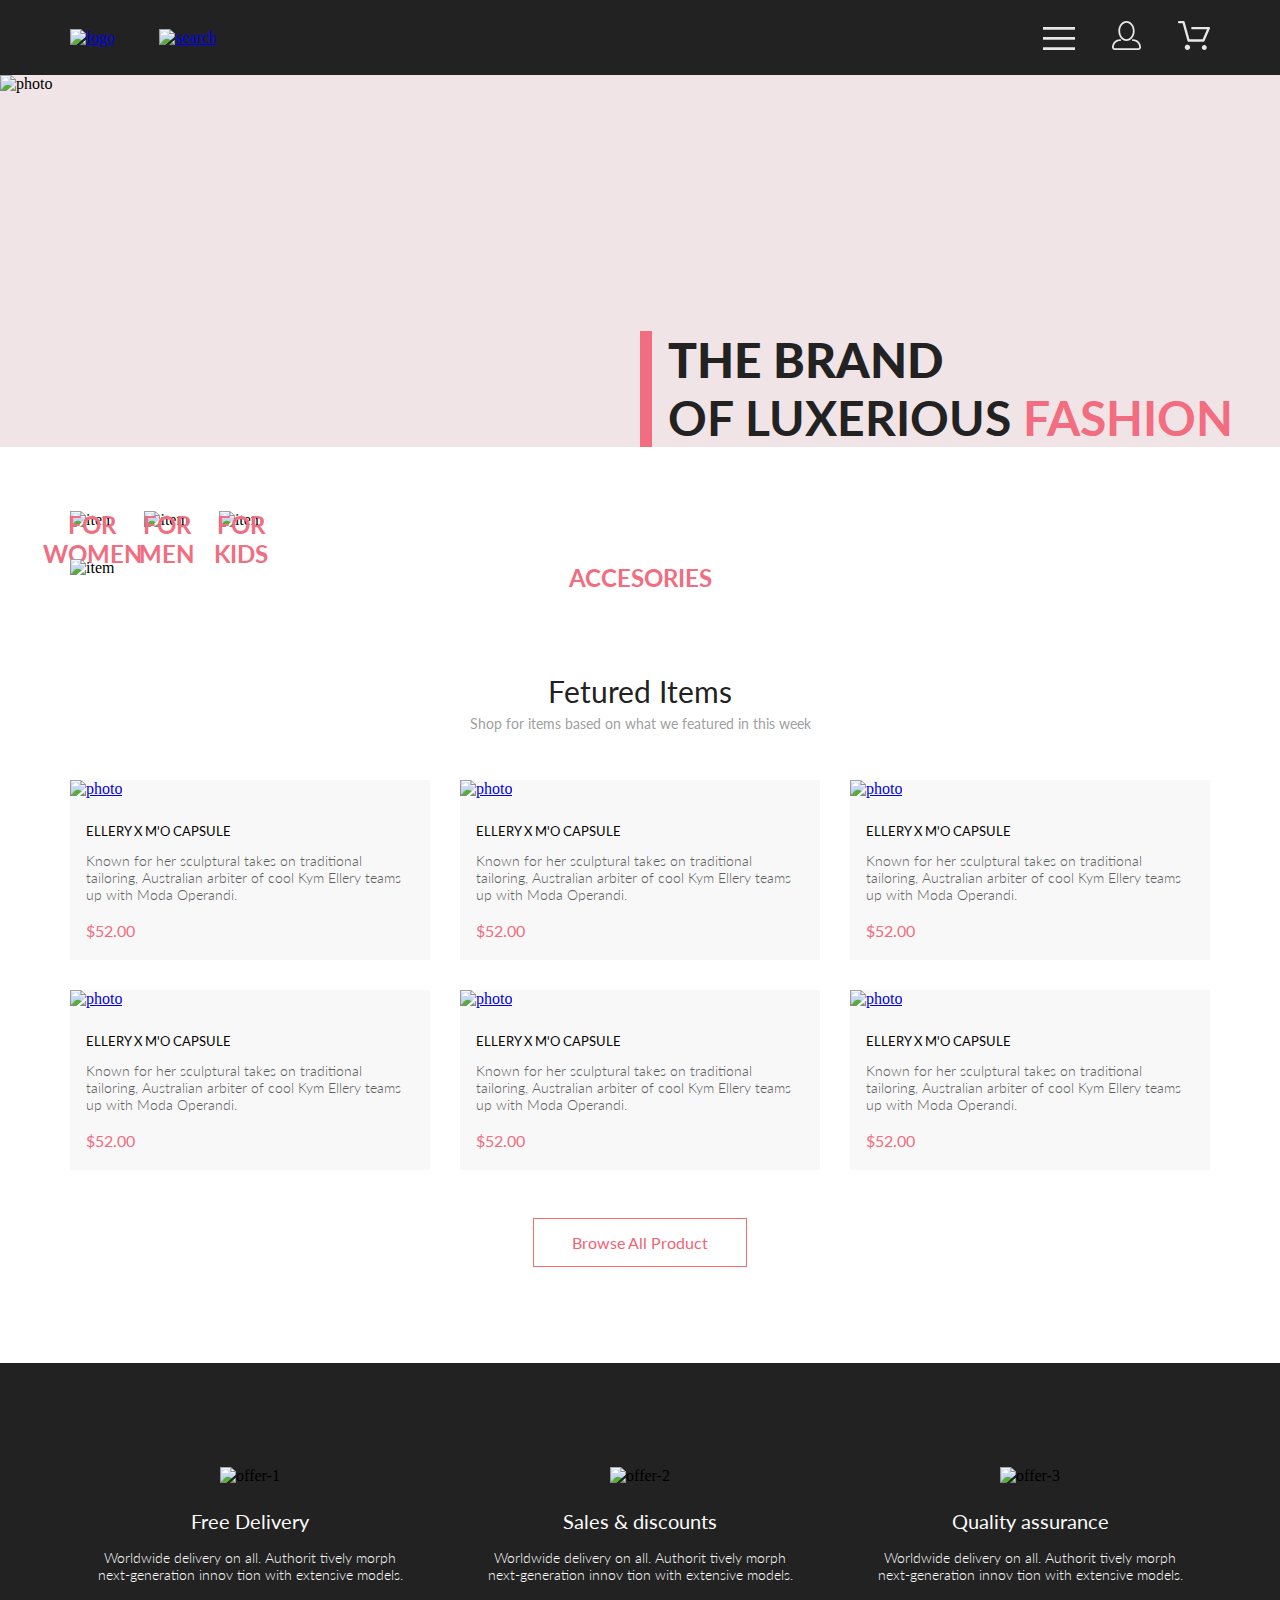
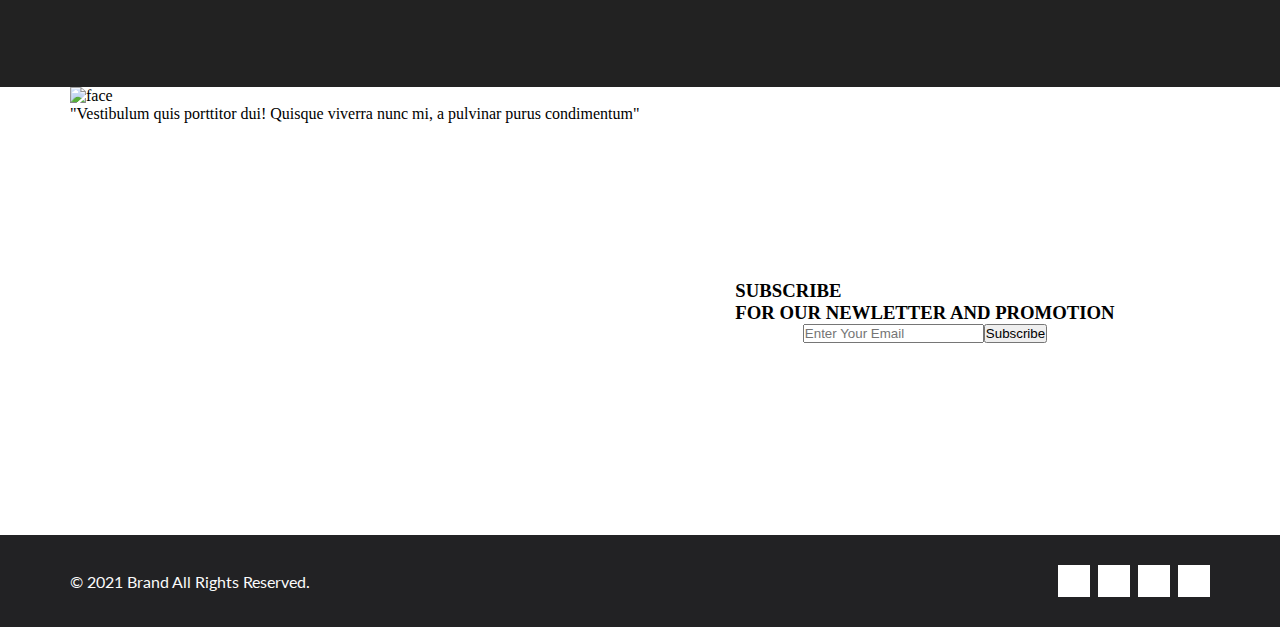
==== index.html @ d0e819ec "312" ====
<!DOCTYPE html>
<html lang="en">
<head>
    <meta charset="UTF-8">
    <meta name="viewport" content="width=device-width, initial-scale=1.0">
    <title>Document</title>
    <link rel="preconnect" href="https://fonts.gstatic.com">
<link href="https://fonts.googleapis.com/css2?family=Lato:wght@300;400;700;900&display=swap" rel="stylesheet">
    <link rel="stylesheet" href="styles/style.css">
    <script src="https://kit.fontawesome.com/42a1d75717.js" crossorigin="anonymous"></script>
</head>
<body>
    <header class="header center">
        <div class="header__left">
            <a href="#"><img src="img/logo.svg" alt="logo"></a>
            <a href="#"><img class="header__search" src="img/search.svg" alt="search"></a>
        </div>
        <div class="header__right">
            <a class="header__link" href="#">
                <svg width="32" height="23" viewBox="0 0 32 23"  xmlns="http://www.w3.org/2000/svg">
                    <path d="M0 23V20.31H32V23H0ZM0 12.76V10.07H32V12.76H0ZM0 2.69V0H32V2.69H0Z"/>
                </svg>
            </a>
            <a class="header__link" href="#">
                <svg width="29" height="29" viewBox="0 0 29 29"  xmlns="http://www.w3.org/2000/svg">
                    <path d="M14.5 19.937C19 19.937 22.656 15.464 22.656 9.968C22.656 4.472 19 0 14.5 0C13.3631 0.0217413 12.2463 0.303398 11.2351 0.823397C10.2239 1.34339 9.34507 2.08794 8.66602 3C7.12663 4.99573 6.30819 7.45381 6.34399 9.974C6.34399 15.465 10 19.937 14.5 19.937ZM14.5 1.813C18 1.813 20.844 5.472 20.844 9.969C20.844 14.466 17.998 18.125 14.5 18.125C11.002 18.125 8.15603 14.465 8.15503 9.969C8.15403 5.473 11 1.813 14.5 1.813ZM20.844 18.125C20.6036 18.125 20.373 18.2205 20.203 18.3905C20.033 18.5605 19.9375 18.7911 19.9375 19.0315C19.9375 19.2719 20.033 19.5025 20.203 19.6725C20.373 19.8425 20.6036 19.938 20.844 19.938C22.526 19.9399 24.1386 20.6088 25.3279 21.7982C26.5172 22.9875 27.1861 24.6 27.188 26.282C27.1875 26.5221 27.0918 26.7523 26.922 26.9221C26.7522 27.0918 26.5221 27.1875 26.282 27.188H2.71997C2.47985 27.1875 2.24975 27.0918 2.07996 26.9221C1.91016 26.7523 1.81449 26.5221 1.81396 26.282C1.81608 24.6001 2.48517 22.9877 3.67444 21.7985C4.86371 20.6092 6.47608 19.9401 8.15796 19.938C8.39824 19.938 8.62868 19.8425 8.79858 19.6726C8.96849 19.5027 9.06396 19.2723 9.06396 19.032C9.06396 18.7917 8.96849 18.5613 8.79858 18.3914C8.62868 18.2215 8.39824 18.126 8.15796 18.126C5.99541 18.1279 3.92201 18.9875 2.39258 20.5164C0.863144 22.0453 0.00264777 24.1185 0 26.281C0.000794067 27.0019 0.287502 27.693 0.797241 28.2027C1.30698 28.7125 1.99811 28.9992 2.71899 29H26.282C27.0027 28.9989 27.6936 28.7121 28.2031 28.2024C28.7126 27.6927 28.9992 27.0017 29 26.281C28.9974 24.1187 28.1372 22.0457 26.6083 20.5168C25.0793 18.9878 23.0063 18.1276 20.844 18.125Z" />
                </svg>
            </a>
            <a class="header__link" href="#">
                <svg width="32" height="29" viewBox="0 0 32 29"  xmlns="http://www.w3.org/2000/svg">
                    <path d="M26.2009 29C25.5532 28.9738 24.9415 28.6948 24.4972 28.2227C24.0529 27.7506 23.8114 27.1232 23.8245 26.475C23.8376 25.8269 24.1043 25.2097 24.5673 24.7559C25.0303 24.3022 25.6527 24.048 26.301 24.048C26.9493 24.048 27.5717 24.3022 28.0347 24.7559C28.4977 25.2097 28.7644 25.8269 28.7775 26.475C28.7906 27.1232 28.549 27.7506 28.1047 28.2227C27.6604 28.6948 27.0488 28.9738 26.401 29H26.2009ZM6.75293 26.32C6.75293 25.79 6.91011 25.2718 7.20459 24.8311C7.49907 24.3904 7.91764 24.0469 8.40735 23.844C8.89705 23.6412 9.43594 23.5881 9.95581 23.6915C10.4757 23.7949 10.9532 24.0502 11.328 24.425C11.7028 24.7998 11.9581 25.2773 12.0615 25.7972C12.1649 26.317 12.1118 26.8559 11.9089 27.3456C11.7061 27.8353 11.3626 28.2539 10.9219 28.5483C10.4812 28.8428 9.96304 29 9.43298 29C9.08087 29.0003 8.73212 28.9311 8.40674 28.7966C8.08136 28.662 7.78569 28.4646 7.53662 28.2158C7.28755 27.9669 7.09001 27.6713 6.9552 27.3461C6.82039 27.0208 6.75098 26.6721 6.75098 26.32H6.75293ZM10.553 20.686C10.2935 20.6868 10.0409 20.6024 9.83411 20.4457C9.62727 20.2891 9.47758 20.0689 9.40796 19.819L4.57495 2.36401H1.18201C0.868521 2.36401 0.567859 2.23947 0.346191 2.01781C0.124523 1.79614 0 1.49549 0 1.18201C0 0.868519 0.124523 0.567873 0.346191 0.346205C0.567859 0.124537 0.868521 5.81268e-06 1.18201 5.81268e-06H5.46301C5.7225 -0.00080736 5.97504 0.0837201 6.18176 0.240568C6.38848 0.397416 6.53784 0.617884 6.60693 0.868006L11.4399 18.323H24.6179L29.001 8.27501H14.401C14.2428 8.27961 14.0854 8.25242 13.9379 8.19507C13.7904 8.13771 13.6559 8.05134 13.5424 7.94108C13.4288 7.83082 13.3386 7.69891 13.277 7.55315C13.2154 7.40739 13.1836 7.25075 13.1836 7.0925C13.1836 6.93426 13.2154 6.77762 13.277 6.63186C13.3386 6.4861 13.4288 6.35419 13.5424 6.24393C13.6559 6.13367 13.7904 6.0473 13.9379 5.98994C14.0854 5.93259 14.2428 5.90541 14.401 5.91001H30.814C31.0097 5.90996 31.2022 5.95866 31.3744 6.05172C31.5465 6.14478 31.6928 6.27926 31.7999 6.44301C31.9078 6.60729 31.9734 6.79569 31.9908 6.99145C32.0083 7.18721 31.9771 7.38424 31.9 7.565L26.495 19.977C26.4026 20.1876 26.251 20.3668 26.0585 20.4927C25.866 20.6186 25.641 20.6858 25.411 20.686H10.553Z" />
                </svg>
            </a>
        </div>
    </header>
    <section class="promo">
        <div class="promo__img">
            <img class="promo__photo" src="img/promo.png" alt="photo">
        </div>
        <div class="promo__text">
            <div class="promo__content">
                <h1 class="promo__heading">THE BRAND</h1>
                <p class="promo__info">OF LUXERIOUS <span class="promo__info_select">FASHION</span></p>
            </div>
        </div>
    </section>
    <section class="sale center">
        <div class="sale__top">
            <div class="sale__item">
                <img class="sale__img" src="img/item-1.png" alt="item">
                <div class="sale__text">
                    <p class="sale__p">30% OFF</p>
                    <h3 class="sale__heading">FOR WOMEN</h3>
                </div>
            </div>
            <div class="sale__item">
                <img class="sale__img" src="img/item-2.png" alt="item">
                <div class="sale__text">
                    <p class="sale__p">HOT DEAL</p>
                    <h3 class="sale__heading">FOR MEN</h3>
                </div>
            </div>
            <div class="sale__item">
                <img class="sale__img" src="img/item-3.png" alt="item">
                <div class="sale__text">
                    <p class="sale__p">NEW ARRIVALS</p>
                    <h3 class="sale__heading">FOR KIDS</h3>
                </div>
            </div>
        </div>
        <div class="sale__bottom">
            <div class="sale__item">
                <img class="sale__img" src="img/item-big.png" alt="item">
                <div class="sale__text">
                    <p class="sale__p">LUXIROUS & TRENDY</p>
                    <h3 class="sale__heading">ACCESORIES</h3>
                </div>
            </div>
        </div>
    </section>
    <section class="product-box center">
        <h2 class="product-box__heading">Fetured Items</h2>
        <p class="product-box__text">
            Shop for items based on what we featured in this week
        </p>
        <div class="product-box__content product-box__content_index">
            <div class="product">
                <a href="#"><img class="product__img" src="img/card-1.png" alt="photo"></a>
                <div class="product__content">
                    <a href="#" class="product__name">ELLERY X M'O CAPSULE</a>
                    <p class="product__text">Known for her sculptural takes on traditional tailoring, Australian arbiter
                        of cool Kym Ellery teams up with Moda Operandi.</p>
                    <div class="product__price">$52.00</div>
                </div>
                <a href="#" class="product__add">Add to Cart</a>
            </div>
            <div class="product">
                <a href="#"><img class="product__img" src="img/card-2.png" alt="photo"></a>
                <div class="product__content">
                    <a href="#" class="product__name">ELLERY X M'O CAPSULE</a>
                    <p class="product__text">Known for her sculptural takes on traditional tailoring, Australian arbiter
                        of cool Kym Ellery teams up with Moda Operandi.</p>
                    <div class="product__price">$52.00</div>
                    <a href="#" class="product__add">Add to Cart</a>
                </div>
            </div>
            <div class="product">
                <a href="#"><img class="product__img" src="img/card-3.png" alt="photo"></a>
                <div class="product__content">
                    <a href="#" class="product__name">ELLERY X M'O CAPSULE</a>
                    <p class="product__text">Known for her sculptural takes on traditional tailoring, Australian arbiter
                        of cool Kym Ellery teams up with Moda Operandi.</p>
                    <div class="product__price">$52.00</div>
                    <a href="#" class="product__add">Add to Cart</a>
                </div>
            </div>
            <div class="product">
                <a href="#"><img class="product__img" src="img/card-4.png" alt="photo"></a>
                <div class="product__content">
                    <a href="#" class="product__name">ELLERY X M'O CAPSULE</a>
                    <p class="product__text">Known for her sculptural takes on traditional tailoring, Australian arbiter
                        of cool Kym Ellery teams up with Moda Operandi.</p>
                    <div class="product__price">$52.00</div>
                    <a href="#" class="product__add">Add to Cart</a>
                </div>
            </div>
            <div class="product">
                <a href="#"><img class="product__img" src="img/card-5.png" alt="photo"></a>
                <div class="product__content">
                    <a href="#" class="product__name">ELLERY X M'O CAPSULE</a>
                    <p class="product__text">Known for her sculptural takes on traditional tailoring, Australian arbiter
                        of cool Kym Ellery teams up with Moda Operandi.</p>
                    <div class="product__price">$52.00</div>
                    <a href="#" class="product__add">Add to Cart</a>
                </div>
            </div>
            <div class="product">
                <a href="#"><img class="product__img" src="img/card-6.png" alt="photo"></a>
                <div class="product__content">
                    <a href="#" class="product__name">ELLERY X M'O CAPSULE</a>
                    <p class="product__text">Known for her sculptural takes on traditional tailoring, Australian arbiter
                        of cool Kym Ellery teams up with Moda Operandi.</p>
                    <div class="product__price">$52.00</div>
                    <a href="#" class="product__add">Add to Cart</a>
                </div>
            </div>
        </div>
        <a class="product-box__button" href="#">Browse All Product</a>
    </section>
    <section class="offer center">
        <div class="offer__item">
            <div class="offer__img">
                <img src="img/offer-1.svg" alt="offer-1">
            </div>
            <div class="offer__content">
                <h3 class="offer__heading">Free Delivery</h3>
            <p class="offer__text">Worldwide delivery on&nbsp;all. Authorit tively morph next&#8209;generation innov tion with extensive models.</p>
            </div>
        </div>
        <div class="offer__item">
            <div class="offer__img">
                <img src="img/offer-2.svg" alt="offer-2">
            </div>
            <div class="offer__content">
                <h3 class="offer__heading">Sales & discounts</h3>
            <p class="offer__text">Worldwide delivery on&nbsp;all. Authorit tively morph next&#8209;generation innov tion with extensive models.</p>
            </div>
        </div>
        <div class="offer__item">
            <div class="offer__img">
                <img src="img/offer-3.svg" alt="offer-3">
            </div>
            <div class="offer__content">
                <h3 class="offer__heading">Quality assurance</h3>
            <p class="offer__text">Worldwide delivery on&nbsp;all. Authorit tively morph next&#8209;generation innov tion with extensive models.</p>
            </div>
        </div>
    </section>
    <section class="subscribe center">
        <div class="subscribe__left">
            <img class="subscribe__left_img" src="img/subscribe-face.png" alt="face">
            <p class="subscribe__left_text">&quot;Vestibulum quis porttitor dui! Quisque viverra nunc&nbsp;mi, <span class="subscribe__italic_text">a&nbsp;pulvinar purus condimentum&quot;</span></p>
        </div>
        <div class="subscribe__right">
            <h3 class="subscribe__right_text"><span class="subscribe__bold_text">SUBSCRIBE</span><br>
                FOR OUR NEWLETTER AND PROMOTION</h3>
            <form action="#" class="subscribe__form">
                <input class="subscribe__form_email" type="email" placeholder="Enter Your Email">
                <button class="subscribe__form_button" type="submit">Subscribe</button>
            </form>
        </div>
    </section>
    <footer class="footer center">
        <p class="footer__copyright">&copy;&nbsp;2021 Brand All Rights Reserved.</p>
        <div class="footer__links">
            <a class="footer__icon" href="#"><i class="fab fa-facebook-f"></i></a>
            <a class="footer__icon" href="#"><i class="fab fa-instagram"></i></a>
            <a class="footer__icon" href="#"><i class="fab fa-pinterest-p"></i></a>
            <a class="footer__icon" href="#"><i class="fab fa-twitter"></i></a>
        </div>
    </footer>
</body>
</html>
---- styles/style.css ----
* {
  margin: 0;
  padding: 0; }

.container {
  max-width: 1140px;
  margin: 0 auto; }

.center {
  padding-left: calc(50% - 570px);
  padding-right: calc(50% - 570px); }

.header {
  background: #222;
  height: 75px;
  display: flex;
  align-items: center;
  justify-content: space-between; }
  .header__search {
    margin-left: 41px; }
  .header__link {
    display: inline-block;
    fill: #E8E8E8; }
    .header__link:not(:last-child) {
      margin-right: 33px; }
    .header__link:hover {
      fill: #F16D7F; }

.promo {
  background: #F1E4E6;
  display: flex;
  padding-left: calc(50% - 800px);
  padding-right: calc(50% - 800px); }
  .promo__img {
    width: 50%;
    display: flex; }
  .promo__photo {
    width: 100%; }
  .promo__text {
    width: 50%; }
  .promo__content {
    margin-top: 40%;
    border-left: 12px solid #F16D7F;
    padding-left: 16px; }
  .promo__heading {
    font-family: Lato, serif;
    font-style: normal;
    font-size: 48px;
    color: #222;
    font-weight: 900;
    line-height: 58px; }
  .promo__info {
    font-family: Lato, serif;
    font-style: normal;
    font-size: 48px;
    color: #222;
    font-weight: bold;
    line-height: 58px; }
    .promo__info_select {
      color: #F16D7F; }

.sale {
  padding-top: 64px;
  padding-bottom: 96px; }
  .sale__top {
    display: flex;
    padding-bottom: 30px; }
  .sale__img {
    width: 100%; }
  .sale__item {
    position: relative; }
  .sale__text {
    position: absolute;
    top: 0;
    left: 0;
    width: 100%;
    height: 100%;
    display: flex;
    align-items: center;
    justify-content: center;
    flex-direction: column; }
  .sale__item:not(:last-child) {
    margin-right: 30px; }
  .sale__p {
    font-family: Lato, serif;
    font-style: normal;
    font-size: 16px;
    color: #fff;
    font-weight: normal;
    line-height: 19px;
    text-align: center; }
  .sale__heading {
    font-family: Lato, serif;
    font-style: normal;
    font-size: 24px;
    color: #F16D7F;
    font-weight: bold;
    line-height: 29px;
    text-align: center; }

.product-box {
  padding-bottom: 96px;
  display: flex;
  flex-direction: column; }
  .product-box__heading {
    font-family: Lato, serif;
    font-style: normal;
    font-size: 30px;
    color: #222;
    font-weight: normal;
    line-height: 36px;
    text-align: center; }
  .product-box__text {
    font-family: Lato, serif;
    font-style: normal;
    font-size: 14px;
    color: #9f9f9f;
    font-weight: normal;
    line-height: 17px;
    text-align: center;
    margin-top: 6px; }
  .product-box__content {
    padding-top: 48px;
    display: flex;
    flex-wrap: wrap;
    justify-content: space-between; }
    .product-box__content_index {
      margin-bottom: 18px; }
  .product-box__button {
    display: inline-block;
    padding: 14px 38px;
    border: 1px solid #FF6A6A;
    font-family: Lato, serif;
    font-style: normal;
    font-size: 16px;
    color: #F26376;
    text-decoration: none;
    font-weight: normal;
    line-height: 19px;
    align-self: center; }
    .product-box__button:hover {
      background-color: #F16D7F;
      color: #fff; }

.product {
  width: 360px;
  background: #F8F8F8;
  margin-bottom: 30px;
  position: relative; }
  .product:hover .product__img {
    filter: brightness(50%); }
  .product:hover .product__add {
    display: flex; }
  .product__img {
    width: 100%; }
  .product__content {
    padding: 24px 16px 20px; }
  .product__name {
    font-family: Lato, serif;
    font-style: normal;
    font-size: 13px;
    color: #000;
    font-weight: normal;
    line-height: 16px;
    text-decoration: none; }
    .product__name:hover {
      color: #F16D7F; }
  .product__text {
    font-family: Lato, serif;
    font-style: normal;
    font-size: 14px;
    color: #5d5d5d;
    font-weight: 300;
    line-height: 17px;
    margin-top: 12px;
    margin-bottom: 18px; }
  .product__price {
    font-family: Lato, serif;
    font-style: normal;
    font-size: 16px;
    color: #F16D7F;
    font-weight: normal;
    line-height: 19px; }
  .product__add {
    display: none;
    justify-content: center;
    align-items: center;
    width: 139px;
    height: 44px;
    border: 1px solid #fff;
    font-family: Lato, serif;
    font-style: normal;
    font-size: 14px;
    color: #fff;
    font-weight: normal;
    line-height: 17px;
    text-decoration: none;
    position: absolute;
    top: 188px;
    left: 111px; }
    .product__add:hover {
      box-shadow: 0 0 5px #fff; }

.offer {
  display: flex;
  justify-content: space-between;
  background: #222; }
  .offer__item {
    width: 360px;
    display: flex;
    flex-direction: column;
    align-items: center; }
  .offer__img {
    padding-top: 104px;
    height: 100%; }
  .offer__content {
    text-align: center;
    padding: 24px 16px 104px; }
  .offer__heading {
    font-family: Lato, serif;
    font-style: normal;
    font-size: 20px;
    color: #FBFBFB;
    font-weight: normal;
    line-height: 24px; }
  .offer__text {
    margin-top: 16px;
    font-family: Lato, serif;
    font-style: normal;
    font-size: 14px;
    color: #FBFBFB;
    font-weight: 300;
    line-height: 17px; }

.subscribe {
  height: 448px;
  background: url(../img/photosubscribe.png) bottom;
  background-size: cover;
  display: flex; }
  .subscribe__left {
    width: 50%; }
  .subscribe__right {
    width: 50%;
    display: flex;
    flex-direction: column;
    align-items: center;
    justify-content: center; }
  .subscribe__form {
    display: flex; }
  .subscribe__input {
    background: #E1E1E1;
    border-top-left-radius: 24px;
    border-bottom-left-radius: 24px;
    height: 49px;
    width: 256px;
    border: none;
    outline: none;
    padding-left: 16px;
    box-sizing: border-box; }
  .subscribe__button {
    background: #F16D7F;
    width: 100px;
    height: 49px;
    border-top-right-radius: 24px;
    border-bottom-right-radius: 24px;
    border: none;
    outline: none;
    font-family: Lato;
    font-style: normal;
    font-weight: normal;
    font-size: 14px;
    line-height: 17px;
    display: flex;
    align-items: center;
    justify-content: center;
    color: #FFFFFF; }
    .subscribe__button:hover {
      background: #e05c6e; }

.subscribe {
  height: 448px;
  background: url(img/photosubscribe.jpg) bottom;
  background-size: cover;
  display: flex; }
  .subscribe__left {
    width: 50%; }
  .subscribe__right {
    width: 50%;
    display: flex;
    flex-direction: column;
    align-items: center;
    justify-content: center; }
  .subscribe__form {
    display: flex; }
  .subscribe__input {
    background: #E1E1E1;
    border-top-left-radius: 24px;
    border-bottom-left-radius: 24px;
    height: 49px;
    width: 256px;
    border: none;
    outline: none;
    padding-left: 16px;
    box-sizing: border-box; }
  .subscribe__button {
    background: #F16D7F;
    width: 100px;
    height: 49px;
    border-top-right-radius: 24px;
    border-bottom-right-radius: 24px;
    border: none;
    outline: none;
    font-family: Lato;
    font-style: normal;
    font-weight: normal;
    font-size: 14px;
    line-height: 17px;
    display: flex;
    align-items: center;
    justify-content: center;
    color: #FFFFFF; }
    .subscribe__button:hover {
      background: #e05c6e; }

.footer {
  padding-top: 30px;
  padding-bottom: 30px;
  background-color: #222224;
  display: flex;
  justify-content: space-between; }
  .footer__copyright {
    font-family: Lato, serif;
    font-style: normal;
    font-size: 16px;
    color: #FBFBFB;
    line-height: 19px;
    align-self: center; }
  .footer__links {
    display: flex; }
    .footer__links a {
      text-decoration: none; }
  .footer__icon {
    width: 32px;
    height: 32px;
    display: flex;
    justify-content: center;
    align-items: center;
    background-color: #FFFFFF;
    color: #000000; }
    .footer__icon:hover {
      background-color: #F16D7F;
      color: #FFFFFF; }
  .footer__icon:not(:last-child) {
    margin-right: 8px; }

/*# sourceMappingURL=style.css.map */
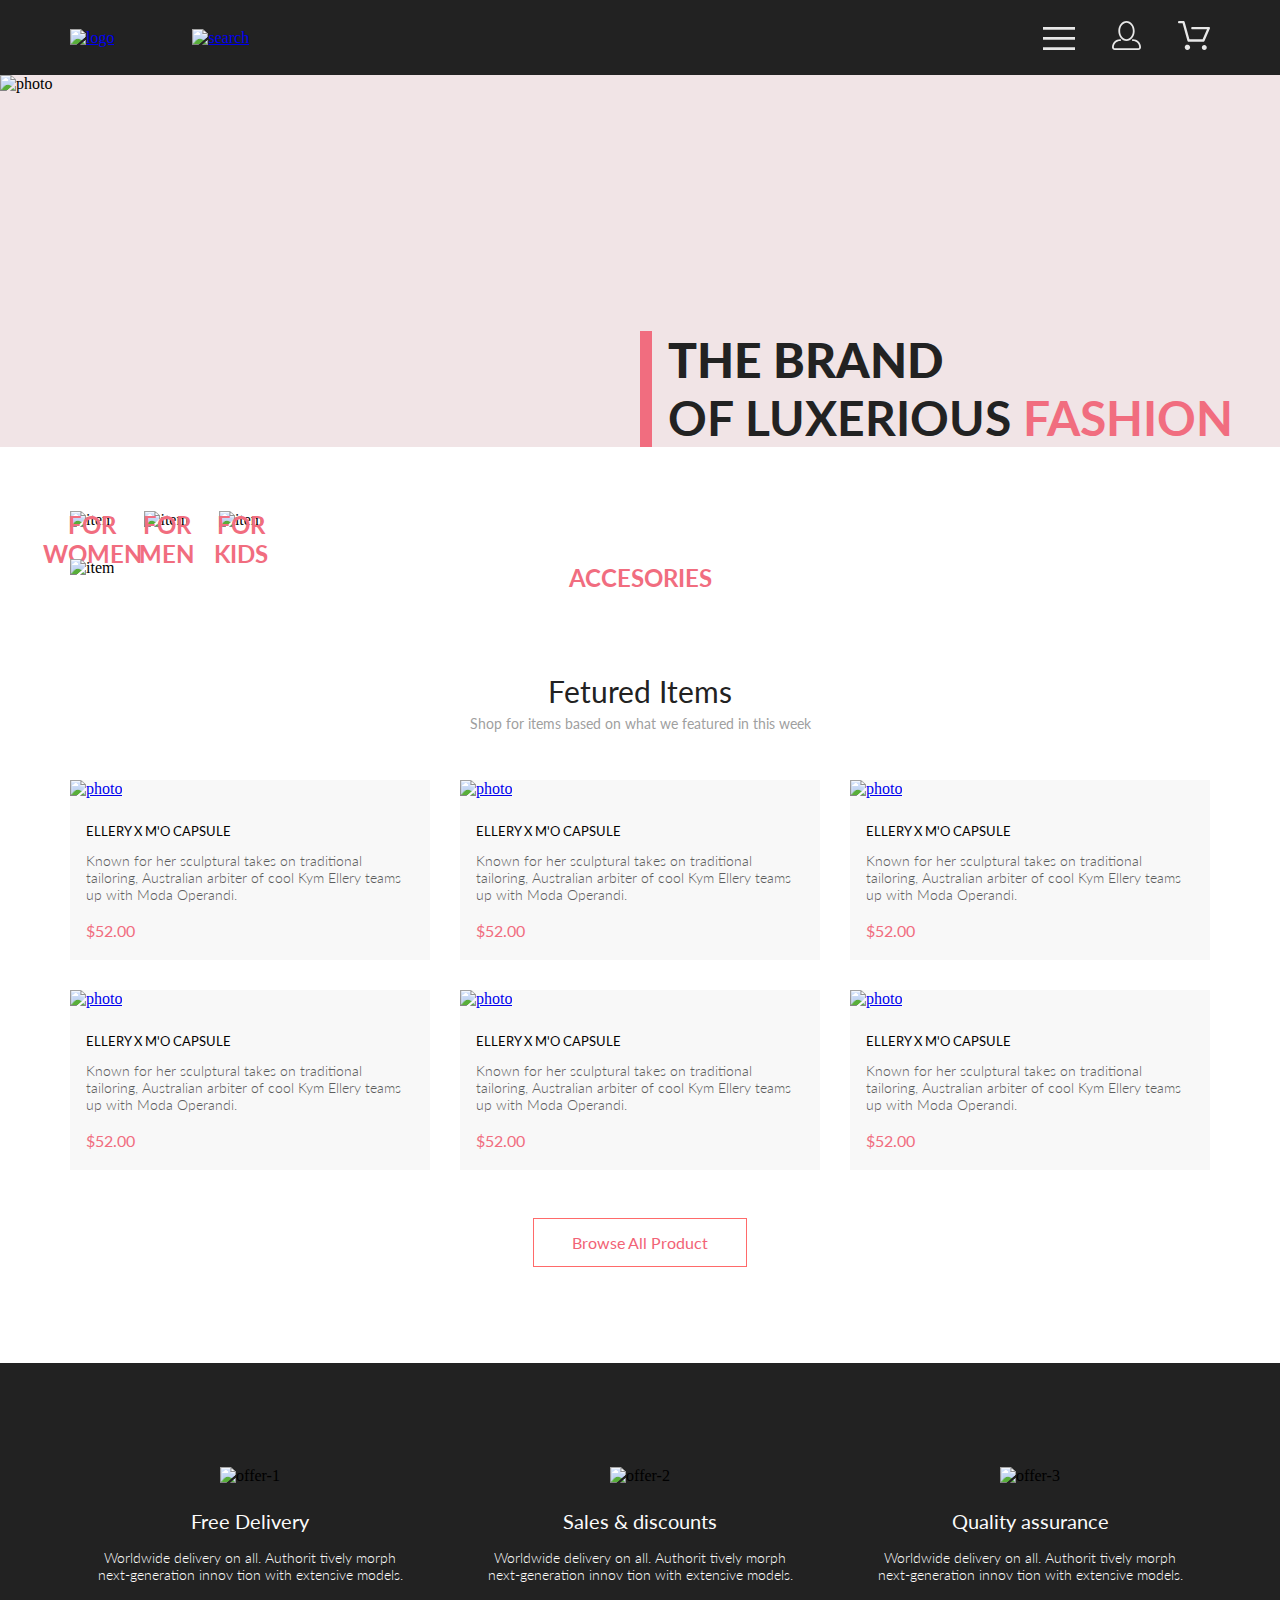
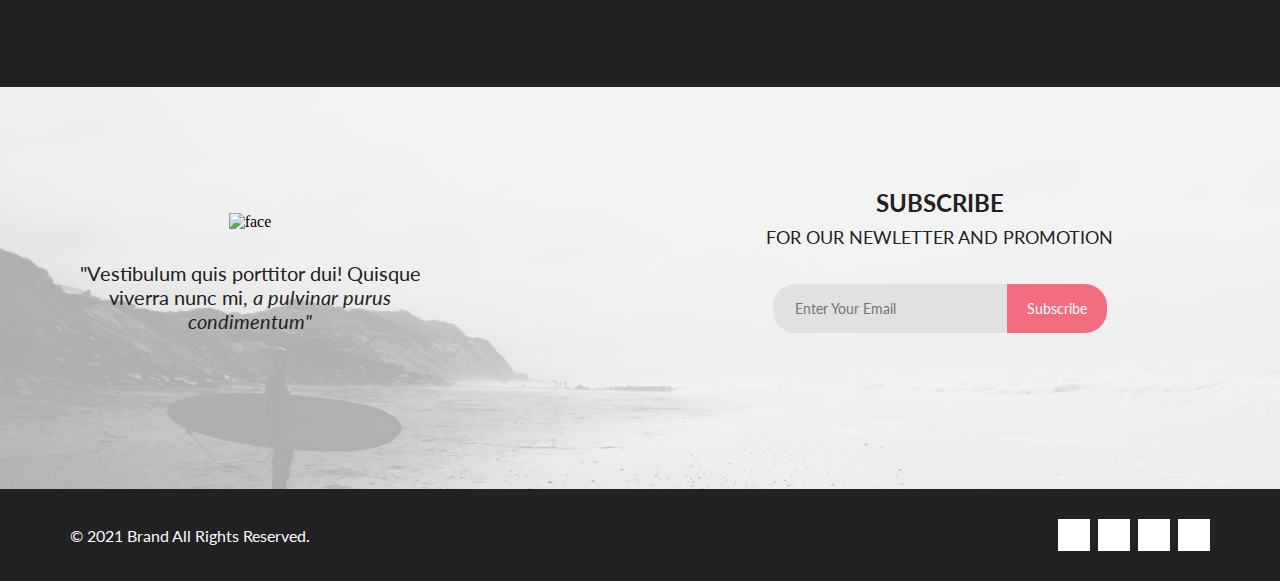
==== commit 1975b5a6: "Merge branch 'less_2' into main" ====
--- a/index.html
+++ b/index.html
@@ -3,7 +3,7 @@
 <head>
     <meta charset="UTF-8">
     <meta name="viewport" content="width=device-width, initial-scale=1.0">
-    <title>Document</title>
+    <title>Main page</title>
     <link rel="preconnect" href="https://fonts.gstatic.com">
 <link href="https://fonts.googleapis.com/css2?family=Lato:wght@300;400;700;900&display=swap" rel="stylesheet">
     <link rel="stylesheet" href="styles/style.css">
@@ -12,7 +12,7 @@
 <body>
     <header class="header center">
         <div class="header__left">
-            <a href="#"><img src="img/logo.svg" alt="logo"></a>
+            <a class="header__link" href="#"><img src="img/logo.svg" alt="logo"></a>
             <a href="#"><img class="header__search" src="img/search.svg" alt="search"></a>
         </div>
         <div class="header__right">
@@ -145,7 +145,7 @@
                 </div>
             </div>
         </div>
-        <a class="product-box__button" href="#">Browse All Product</a>
+        <a class="product-box__button" href="catalog.html">Browse All Product</a>
     </section>
     <section class="offer center">
         <div class="offer__item">
--- a/styles/style.css
+++ b/styles/style.css
@@ -24,7 +24,7 @@
     .header__link:not(:last-child) {
       margin-right: 33px; }
     .header__link:hover {
-      fill: #F16D7F; }
+      fill: #f16d7f; }
 
 .promo {
   background: #F1E4E6;
@@ -40,7 +40,7 @@
     width: 50%; }
   .promo__content {
     margin-top: 40%;
-    border-left: 12px solid #F16D7F;
+    border-left: 12px solid #f16d7f;
     padding-left: 16px; }
   .promo__heading {
     font-family: Lato, serif;
@@ -57,7 +57,7 @@
     font-weight: bold;
     line-height: 58px; }
     .promo__info_select {
-      color: #F16D7F; }
+      color: #f16d7f; }
 
 .sale {
   padding-top: 64px;
@@ -93,7 +93,7 @@
     font-family: Lato, serif;
     font-style: normal;
     font-size: 24px;
-    color: #F16D7F;
+    color: #f16d7f;
     font-weight: bold;
     line-height: 29px;
     text-align: center; }
@@ -139,7 +139,7 @@
     line-height: 19px;
     align-self: center; }
     .product-box__button:hover {
-      background-color: #F16D7F;
+      background-color: #f16d7f;
       color: #fff; }
 
 .product {
@@ -164,7 +164,7 @@
     line-height: 16px;
     text-decoration: none; }
     .product__name:hover {
-      color: #F16D7F; }
+      color: #f16d7f; }
   .product__text {
     font-family: Lato, serif;
     font-style: normal;
@@ -178,7 +178,7 @@
     font-family: Lato, serif;
     font-style: normal;
     font-size: 16px;
-    color: #F16D7F;
+    color: #f16d7f;
     font-weight: normal;
     line-height: 19px; }
   .product__add {
@@ -233,94 +233,77 @@
     line-height: 17px; }
 
 .subscribe {
-  height: 448px;
-  background: url(../img/photosubscribe.png) bottom;
+  background: url("../img/photosubscribe.png") bottom left;
   background-size: cover;
-  display: flex; }
+  padding-top: 97px;
+  padding-bottom: 156px;
+  display: flex;
+  align-items: flex-end;
+  justify-content: space-between; }
   .subscribe__left {
-    width: 50%; }
+    width: 360px;
+    display: flex;
+    flex-direction: column;
+    align-items: center; }
+  .subscribe__left_img {
+    padding-bottom: 30px; }
+  .subscribe__left_text {
+    font-family: Lato, serif;
+    font-style: normal;
+    font-size: 20px;
+    color: #222;
+    font-weight: normal;
+    line-height: 24px;
+    text-align: center; }
+  .subscribe__italic_text {
+    font-style: italic; }
   .subscribe__right {
-    width: 50%;
-    display: flex;
-    flex-direction: column;
-    align-items: center;
+    margin-right: 97px; }
+  .subscribe__right_text {
+    font-family: Lato, serif;
+    font-style: normal;
+    font-size: 18px;
+    color: #222;
+    font-weight: 400;
+    line-height: 30px;
+    text-align: center;
+    padding-bottom: 32px; }
+  .subscribe__bold_text {
+    font-weight: 700;
+    line-height: 38px;
+    font-size: 24px; }
+  .subscribe__form {
+    display: flex;
     justify-content: center; }
-  .subscribe__form {
-    display: flex; }
-  .subscribe__input {
-    background: #E1E1E1;
-    border-top-left-radius: 24px;
-    border-bottom-left-radius: 24px;
+  .subscribe__form_email {
+    width: 234px;
     height: 49px;
-    width: 256px;
     border: none;
     outline: none;
-    padding-left: 16px;
+    background-color: #E1E1E1;
+    border-bottom-left-radius: 22px;
+    border-top-left-radius: 22px;
+    font-family: Lato, serif;
+    font-style: normal;
+    font-size: 14px;
+    color: #222;
+    padding-left: 22px;
     box-sizing: border-box; }
-  .subscribe__button {
-    background: #F16D7F;
+  .subscribe__form_button {
     width: 100px;
     height: 49px;
-    border-top-right-radius: 24px;
-    border-bottom-right-radius: 24px;
     border: none;
+    font-family: Lato, serif;
+    font-style: normal;
+    font-size: 14px;
+    color: #fff;
+    background-color: #F16D7F;
+    border-bottom-right-radius: 22px;
+    border-top-right-radius: 22px;
     outline: none;
-    font-family: Lato;
-    font-style: normal;
-    font-weight: normal;
-    font-size: 14px;
-    line-height: 17px;
-    display: flex;
-    align-items: center;
-    justify-content: center;
-    color: #FFFFFF; }
-    .subscribe__button:hover {
-      background: #e05c6e; }
-
-.subscribe {
-  height: 448px;
-  background: url(img/photosubscribe.jpg) bottom;
-  background-size: cover;
-  display: flex; }
-  .subscribe__left {
-    width: 50%; }
-  .subscribe__right {
-    width: 50%;
-    display: flex;
-    flex-direction: column;
-    align-items: center;
-    justify-content: center; }
-  .subscribe__form {
-    display: flex; }
-  .subscribe__input {
-    background: #E1E1E1;
-    border-top-left-radius: 24px;
-    border-bottom-left-radius: 24px;
-    height: 49px;
-    width: 256px;
-    border: none;
-    outline: none;
-    padding-left: 16px;
-    box-sizing: border-box; }
-  .subscribe__button {
-    background: #F16D7F;
-    width: 100px;
-    height: 49px;
-    border-top-right-radius: 24px;
-    border-bottom-right-radius: 24px;
-    border: none;
-    outline: none;
-    font-family: Lato;
-    font-style: normal;
-    font-weight: normal;
-    font-size: 14px;
-    line-height: 17px;
-    display: flex;
-    align-items: center;
-    justify-content: center;
-    color: #FFFFFF; }
-    .subscribe__button:hover {
-      background: #e05c6e; }
+    cursor: pointer; }
+    .subscribe__form_button:hover {
+      background-color: #e05c6e; }
 
 .footer {
   padding-top: 30px;
@@ -348,9 +331,104 @@
     background-color: #FFFFFF;
     color: #000000; }
     .footer__icon:hover {
-      background-color: #F16D7F;
+      background-color: #f16d7f;
       color: #FFFFFF; }
   .footer__icon:not(:last-child) {
     margin-right: 8px; }
 
+.page-info {
+  height: 148px;
+  background-color: #F8F3F4;
+  display: flex;
+  justify-content: space-between;
+  align-items: center; }
+  .page-info__text {
+    font-family: Lato, serif;
+    font-style: normal;
+    font-size: 24px;
+    color: #f16d7f;
+    line-height: 29px; }
+  .page-info__breadcrumbs {
+    display: flex; }
+  .page-info__link {
+    font-family: Lato, serif;
+    font-style: normal;
+    font-size: 14px;
+    color: #636363;
+    font-weight: 300;
+    line-height: 17px;
+    text-decoration: none; }
+    .page-info__link:hover {
+      color: #f16d7f; }
+    .page-info__link:not(:last-child):after {
+      content: "/";
+      color: #636363;
+      padding-left: 5px;
+      padding-right: 5px; }
+    .page-info__link:last-child {
+      font-weight: 700;
+      color: #f16d7f; }
+
+.pages-list {
+  display: flex;
+  align-self: center;
+  justify-content: space-between;
+  align-items: center;
+  padding: 12px 16px;
+  margin-top: 18px;
+  border: 1px solid #EBEBEB;
+  border-radius: 5px;
+  width: 283px; }
+  .pages-list__cursor {
+    display: flex; }
+    .pages-list__cursor:hover {
+      fill: #f16d7f; }
+  .pages-list__page {
+    text-decoration: none;
+    font-family: Lato, serif;
+    font-style: normal;
+    font-size: 16px;
+    color: #C9C9C9;
+    font-weight: 300;
+    line-height: 19px; }
+    .pages-list__page:hover {
+      color: #EF5B70; }
+    .pages-list__page_select {
+      color: #EF5B70; }
+
+summary {
+  display: block;
+  outline: none; }
+  summary::-webkit-details-marker {
+    display: none; }
+
+.sort-box {
+  padding-top: 52px;
+  padding-bottom: 16px; }
+  .sort-box__filter {
+    position: relative; }
+
+.filter__category {
+  padding-left: 11px;
+  padding-left: 11px;
+  font-family: Lato, serif;
+  font-style: normal;
+  font-size: 14PX;
+  color: #f16d7f;
+  line-height: 37px;
+  border-left: 5px solid #f16d7f; }
+.filter__ul {
+  list-style-type: none;
+  padding-top: 24px;
+  padding-left: 12px; }
+.filter__link {
+  font-family: Lato, serif;
+  font-style: normal;
+  font-size: 14px;
+  color: #6F6E6E;
+  line-height: 17px;
+  text-decoration: none; }
+  .filter__link:hover {
+    color: #f16d7f; }
+
 /*# sourceMappingURL=style.css.map */
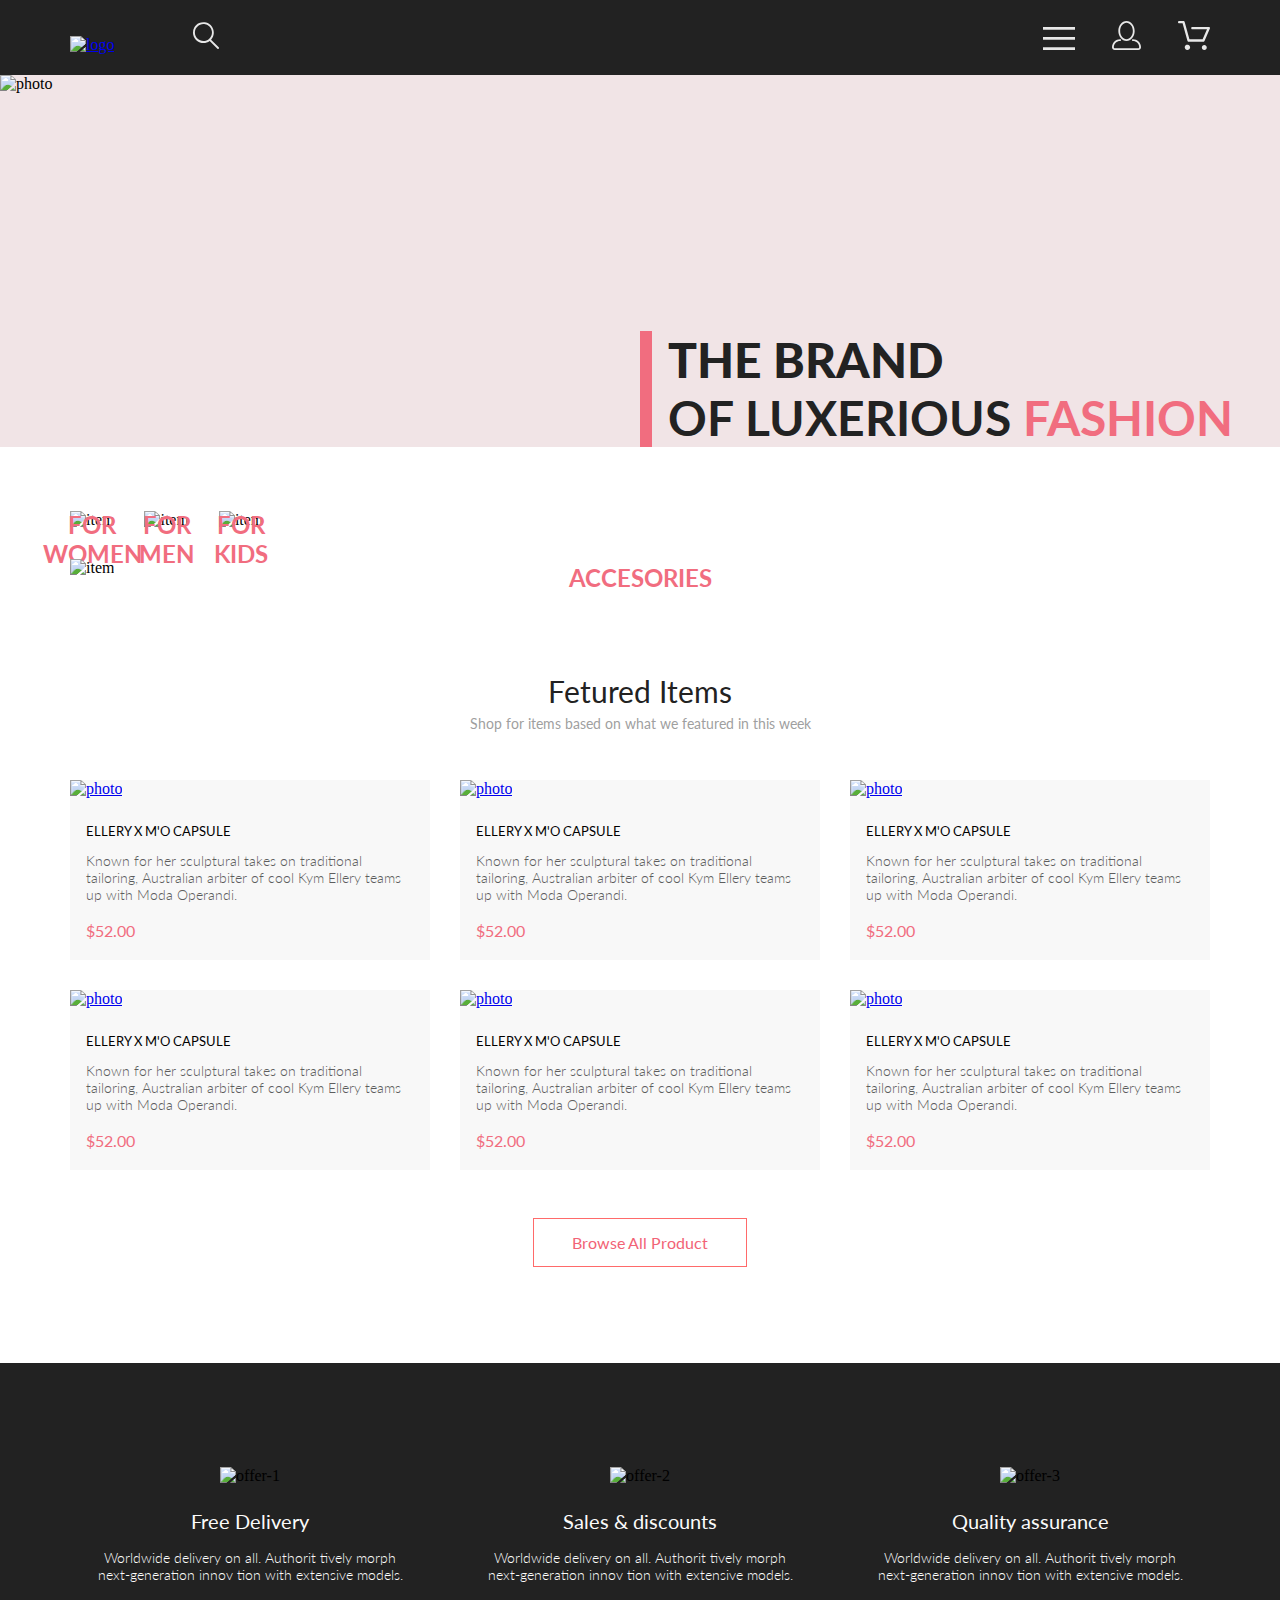
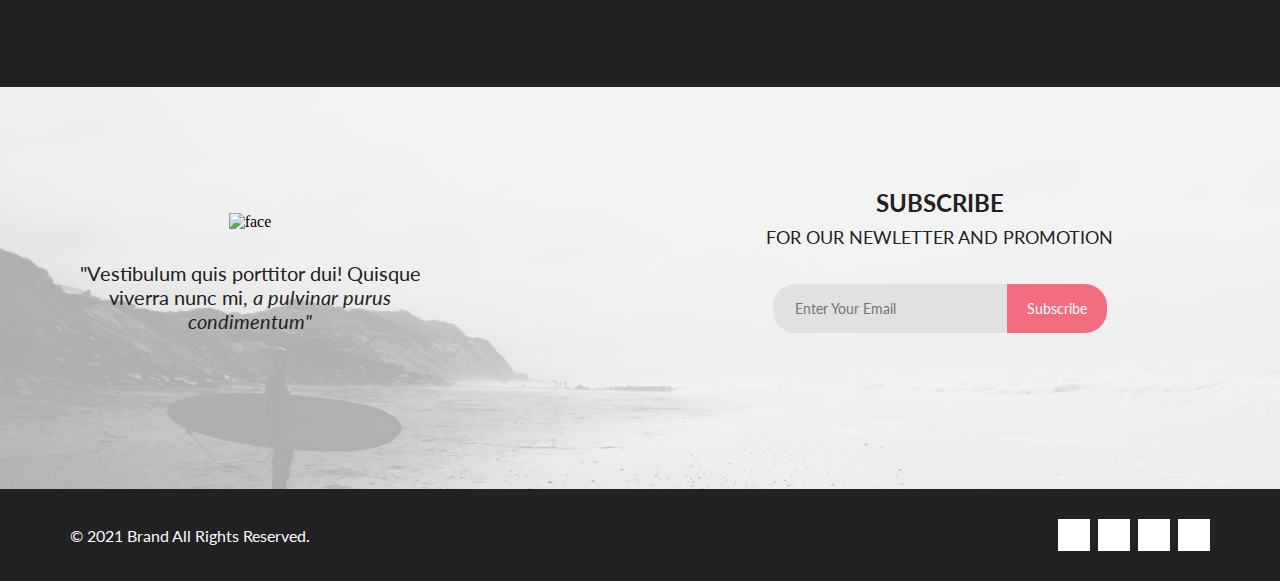
==== commit a3854837: "save" ====
--- a/index.html
+++ b/index.html
@@ -12,8 +12,11 @@
 <body>
     <header class="header center">
         <div class="header__left">
-            <a class="header__link" href="#"><img src="img/logo.svg" alt="logo"></a>
-            <a href="#"><img class="header__search" src="img/search.svg" alt="search"></a>
+            <a class="header__link" href="index.html"><img src="img/logo.svg" alt="logo"></a>
+            <a href="#"><svg class="header__search" width="27" height="28" viewBox="0 0 27 28" xmlns="http://www.w3.org/2000/svg">
+                <path d="M19.0596 17.6259C20.6713 15.8658 21.6282 13.6048 21.7698 11.2225C21.9113 8.84018 21.2288 6.48173 19.8369 4.54318C18.445 2.60463 16.4285 1.20404 14.126 0.576619C11.8234 -0.0508009 9.3751 0.13316 7.19217 1.09761C5.00923 2.06205 3.22463 3.74825 2.13804 5.87302C1.05145 7.9978 0.729054 10.4318 1.225 12.7661C1.72094 15.1005 3.00501 17.1932 4.86158 18.6927C6.71814 20.1922 9.03413 21.0072 11.4206 21.0009C13.673 21.004 15.8645 20.27 17.6606 18.9109L25.4086 26.7179C25.4941 26.807 25.5965 26.8781 25.7099 26.927C25.8232 26.9759 25.9452 27.0017 26.0686 27.0029C26.1923 27.0033 26.3148 26.9782 26.4283 26.9292C26.5419 26.8801 26.6441 26.8082 26.7286 26.7179C26.9025 26.537 26.9997 26.2958 26.9997 26.0449C26.9997 25.794 26.9025 25.5528 26.7286 25.3719L19.0596 17.6259ZM2.88662 10.5009C2.89946 8.81563 3.41094 7.17187 4.35659 5.77685C5.30224 4.38183 6.63972 3.29801 8.20044 2.662C9.76115 2.02599 11.4752 1.86627 13.1266 2.20298C14.7779 2.53969 16.2926 3.35775 17.4797 4.55404C18.6668 5.75033 19.4732 7.27129 19.7972 8.92519C20.1212 10.5791 19.9483 12.2919 19.3002 13.8476C18.6522 15.4034 17.5581 16.7325 16.1559 17.6674C14.7536 18.6023 13.1059 19.1011 11.4206 19.1009C9.14916 19.0901 6.97482 18.1784 5.37484 16.566C3.77486 14.9537 2.87998 12.7724 2.88662 10.5009Z"/>
+            </svg>
+            </a>
         </div>
         <div class="header__right">
             <a class="header__link" href="#">
@@ -26,7 +29,7 @@
                     <path d="M14.5 19.937C19 19.937 22.656 15.464 22.656 9.968C22.656 4.472 19 0 14.5 0C13.3631 0.0217413 12.2463 0.303398 11.2351 0.823397C10.2239 1.34339 9.34507 2.08794 8.66602 3C7.12663 4.99573 6.30819 7.45381 6.34399 9.974C6.34399 15.465 10 19.937 14.5 19.937ZM14.5 1.813C18 1.813 20.844 5.472 20.844 9.969C20.844 14.466 17.998 18.125 14.5 18.125C11.002 18.125 8.15603 14.465 8.15503 9.969C8.15403 5.473 11 1.813 14.5 1.813ZM20.844 18.125C20.6036 18.125 20.373 18.2205 20.203 18.3905C20.033 18.5605 19.9375 18.7911 19.9375 19.0315C19.9375 19.2719 20.033 19.5025 20.203 19.6725C20.373 19.8425 20.6036 19.938 20.844 19.938C22.526 19.9399 24.1386 20.6088 25.3279 21.7982C26.5172 22.9875 27.1861 24.6 27.188 26.282C27.1875 26.5221 27.0918 26.7523 26.922 26.9221C26.7522 27.0918 26.5221 27.1875 26.282 27.188H2.71997C2.47985 27.1875 2.24975 27.0918 2.07996 26.9221C1.91016 26.7523 1.81449 26.5221 1.81396 26.282C1.81608 24.6001 2.48517 22.9877 3.67444 21.7985C4.86371 20.6092 6.47608 19.9401 8.15796 19.938C8.39824 19.938 8.62868 19.8425 8.79858 19.6726C8.96849 19.5027 9.06396 19.2723 9.06396 19.032C9.06396 18.7917 8.96849 18.5613 8.79858 18.3914C8.62868 18.2215 8.39824 18.126 8.15796 18.126C5.99541 18.1279 3.92201 18.9875 2.39258 20.5164C0.863144 22.0453 0.00264777 24.1185 0 26.281C0.000794067 27.0019 0.287502 27.693 0.797241 28.2027C1.30698 28.7125 1.99811 28.9992 2.71899 29H26.282C27.0027 28.9989 27.6936 28.7121 28.2031 28.2024C28.7126 27.6927 28.9992 27.0017 29 26.281C28.9974 24.1187 28.1372 22.0457 26.6083 20.5168C25.0793 18.9878 23.0063 18.1276 20.844 18.125Z" />
                 </svg>
             </a>
-            <a class="header__link" href="#">
+            <a class="header__link" href="cart.html">
                 <svg width="32" height="29" viewBox="0 0 32 29"  xmlns="http://www.w3.org/2000/svg">
                     <path d="M26.2009 29C25.5532 28.9738 24.9415 28.6948 24.4972 28.2227C24.0529 27.7506 23.8114 27.1232 23.8245 26.475C23.8376 25.8269 24.1043 25.2097 24.5673 24.7559C25.0303 24.3022 25.6527 24.048 26.301 24.048C26.9493 24.048 27.5717 24.3022 28.0347 24.7559C28.4977 25.2097 28.7644 25.8269 28.7775 26.475C28.7906 27.1232 28.549 27.7506 28.1047 28.2227C27.6604 28.6948 27.0488 28.9738 26.401 29H26.2009ZM6.75293 26.32C6.75293 25.79 6.91011 25.2718 7.20459 24.8311C7.49907 24.3904 7.91764 24.0469 8.40735 23.844C8.89705 23.6412 9.43594 23.5881 9.95581 23.6915C10.4757 23.7949 10.9532 24.0502 11.328 24.425C11.7028 24.7998 11.9581 25.2773 12.0615 25.7972C12.1649 26.317 12.1118 26.8559 11.9089 27.3456C11.7061 27.8353 11.3626 28.2539 10.9219 28.5483C10.4812 28.8428 9.96304 29 9.43298 29C9.08087 29.0003 8.73212 28.9311 8.40674 28.7966C8.08136 28.662 7.78569 28.4646 7.53662 28.2158C7.28755 27.9669 7.09001 27.6713 6.9552 27.3461C6.82039 27.0208 6.75098 26.6721 6.75098 26.32H6.75293ZM10.553 20.686C10.2935 20.6868 10.0409 20.6024 9.83411 20.4457C9.62727 20.2891 9.47758 20.0689 9.40796 19.819L4.57495 2.36401H1.18201C0.868521 2.36401 0.567859 2.23947 0.346191 2.01781C0.124523 1.79614 0 1.49549 0 1.18201C0 0.868519 0.124523 0.567873 0.346191 0.346205C0.567859 0.124537 0.868521 5.81268e-06 1.18201 5.81268e-06H5.46301C5.7225 -0.00080736 5.97504 0.0837201 6.18176 0.240568C6.38848 0.397416 6.53784 0.617884 6.60693 0.868006L11.4399 18.323H24.6179L29.001 8.27501H14.401C14.2428 8.27961 14.0854 8.25242 13.9379 8.19507C13.7904 8.13771 13.6559 8.05134 13.5424 7.94108C13.4288 7.83082 13.3386 7.69891 13.277 7.55315C13.2154 7.40739 13.1836 7.25075 13.1836 7.0925C13.1836 6.93426 13.2154 6.77762 13.277 6.63186C13.3386 6.4861 13.4288 6.35419 13.5424 6.24393C13.6559 6.13367 13.7904 6.0473 13.9379 5.98994C14.0854 5.93259 14.2428 5.90541 14.401 5.91001H30.814C31.0097 5.90996 31.2022 5.95866 31.3744 6.05172C31.5465 6.14478 31.6928 6.27926 31.7999 6.44301C31.9078 6.60729 31.9734 6.79569 31.9908 6.99145C32.0083 7.18721 31.9771 7.38424 31.9 7.565L26.495 19.977C26.4026 20.1876 26.251 20.3668 26.0585 20.4927C25.866 20.6186 25.641 20.6858 25.411 20.686H10.553Z" />
                 </svg>
@@ -85,63 +88,75 @@
         </p>
         <div class="product-box__content product-box__content_index">
             <div class="product">
-                <a href="#"><img class="product__img" src="img/card-1.png" alt="photo"></a>
-                <div class="product__content">
-                    <a href="#" class="product__name">ELLERY X M'O CAPSULE</a>
-                    <p class="product__text">Known for her sculptural takes on traditional tailoring, Australian arbiter
-                        of cool Kym Ellery teams up with Moda Operandi.</p>
-                    <div class="product__price">$52.00</div>
-                </div>
-                <a href="#" class="product__add">Add to Cart</a>
-            </div>
-            <div class="product">
-                <a href="#"><img class="product__img" src="img/card-2.png" alt="photo"></a>
-                <div class="product__content">
-                    <a href="#" class="product__name">ELLERY X M'O CAPSULE</a>
-                    <p class="product__text">Known for her sculptural takes on traditional tailoring, Australian arbiter
-                        of cool Kym Ellery teams up with Moda Operandi.</p>
-                    <div class="product__price">$52.00</div>
-                    <a href="#" class="product__add">Add to Cart</a>
-                </div>
-            </div>
-            <div class="product">
-                <a href="#"><img class="product__img" src="img/card-3.png" alt="photo"></a>
-                <div class="product__content">
-                    <a href="#" class="product__name">ELLERY X M'O CAPSULE</a>
-                    <p class="product__text">Known for her sculptural takes on traditional tailoring, Australian arbiter
-                        of cool Kym Ellery teams up with Moda Operandi.</p>
-                    <div class="product__price">$52.00</div>
-                    <a href="#" class="product__add">Add to Cart</a>
-                </div>
-            </div>
-            <div class="product">
-                <a href="#"><img class="product__img" src="img/card-4.png" alt="photo"></a>
-                <div class="product__content">
-                    <a href="#" class="product__name">ELLERY X M'O CAPSULE</a>
-                    <p class="product__text">Known for her sculptural takes on traditional tailoring, Australian arbiter
-                        of cool Kym Ellery teams up with Moda Operandi.</p>
-                    <div class="product__price">$52.00</div>
-                    <a href="#" class="product__add">Add to Cart</a>
-                </div>
-            </div>
-            <div class="product">
-                <a href="#"><img class="product__img" src="img/card-5.png" alt="photo"></a>
-                <div class="product__content">
-                    <a href="#" class="product__name">ELLERY X M'O CAPSULE</a>
-                    <p class="product__text">Known for her sculptural takes on traditional tailoring, Australian arbiter
-                        of cool Kym Ellery teams up with Moda Operandi.</p>
-                    <div class="product__price">$52.00</div>
-                    <a href="#" class="product__add">Add to Cart</a>
-                </div>
-            </div>
-            <div class="product">
-                <a href="#"><img class="product__img" src="img/card-6.png" alt="photo"></a>
-                <div class="product__content">
-                    <a href="#" class="product__name">ELLERY X M'O CAPSULE</a>
-                    <p class="product__text">Known for her sculptural takes on traditional tailoring, Australian arbiter
-                        of cool Kym Ellery teams up with Moda Operandi.</p>
-                    <div class="product__price">$52.00</div>
-                    <a href="#" class="product__add">Add to Cart</a>
+                <a href="product.html"><img class="product__img" src="img/card-1.png" alt="photo"></a>
+                <div class="product__content">
+                    <a href="product.html" class="product__name">ELLERY X M'O CAPSULE</a>
+                    <p class="product__text">Known for her sculptural takes on traditional tailoring, Australian arbiter
+                        of cool Kym Ellery teams up with Moda Operandi.</p>
+                    <div class="product__price">$52.00</div>
+                </div>
+                <a href="#" class="product__add"><svg class="product__add__svg" width="27" height="25" viewBox="0 0 27 25" xmlns="http://www.w3.org/2000/svg">
+                    <path d="M21.876 22.2662C21.921 22.2549 21.9423 22.2339 21.96 22.2129C21.9678 22.2037 21.9756 22.1946 21.9835 22.1855C22.02 22.1438 22.0233 22.0553 22.0224 22.0105C22.0092 21.9044 21.9185 21.8315 21.8412 21.8315C21.8375 21.8315 21.8336 21.8317 21.8312 21.8318C21.7531 21.8372 21.6653 21.9409 21.6719 22.0625C21.6813 22.1793 21.7675 22.2662 21.8392 22.2662H21.876ZM8.21954 22.2599C8.31873 22.2599 8.39935 22.1655 8.39935 22.0496C8.39935 21.9341 8.31873 21.8401 8.21954 21.8401C8.12042 21.8401 8.03973 21.9341 8.03973 22.0496C8.03973 22.1655 8.12042 22.2599 8.21954 22.2599ZM21.9995 24.2662C21.9517 24.2662 21.8878 24.2662 21.8392 24.2662C20.7017 24.2662 19.7567 23.3545 19.6765 22.198C19.5964 20.9929 20.4937 19.9183 21.6953 19.8364C21.7441 19.8331 21.7928 19.8315 21.8412 19.8315C22.9799 19.8315 23.9413 20.7324 24.019 21.8884C24.0505 22.4915 23.8741 23.0612 23.4898 23.5012C23.1055 23.9575 22.5764 24.2177 21.9995 24.2662ZM8.21954 24.2599C7.01532 24.2599 6.03973 23.2709 6.03973 22.0496C6.03973 20.8291 7.01532 19.8401 8.21954 19.8401C9.42371 19.8401 10.3994 20.8291 10.3994 22.0496C10.3994 23.2709 9.42371 24.2599 8.21954 24.2599ZM21.1984 17.3938H9.13306C8.70013 17.3938 8.31586 17.1005 8.20331 16.6775L4.27753 2.24768H1.52173C0.993408 2.24768 0.560547 1.80859 0.560547 1.27039C0.560547 0.733032 0.993408 0.292969 1.52173 0.292969H4.99933C5.43134 0.292969 5.81561 0.586304 5.9281 1.01025L9.85394 15.4391H20.5576L24.1144 7.13379H12.2578C11.7286 7.13379 11.2957 6.69373 11.2957 6.15649C11.2957 5.61914 11.7286 5.17908 12.2578 5.17908H25.5886C25.9091 5.17908 26.2141 5.34192 26.3896 5.61914C26.566 5.89539 26.5984 6.23743 26.4697 6.547L22.0795 16.807C21.9193 17.1653 21.5827 17.3938 21.1984 17.3938Z"/>
+                </svg>Add to Cart</a>
+            </div>
+            <div class="product">
+                <a href="product.html"><img class="product__img" src="img/card-2.png" alt="photo"></a>
+                <div class="product__content">
+                    <a href="product.html" class="product__name">ELLERY X M'O CAPSULE</a>
+                    <p class="product__text">Known for her sculptural takes on traditional tailoring, Australian arbiter
+                        of cool Kym Ellery teams up with Moda Operandi.</p>
+                    <div class="product__price">$52.00</div>
+                    <a href="#" class="product__add"><svg class="product__add__svg" width="27" height="25" viewBox="0 0 27 25" xmlns="http://www.w3.org/2000/svg">
+                    <path d="M21.876 22.2662C21.921 22.2549 21.9423 22.2339 21.96 22.2129C21.9678 22.2037 21.9756 22.1946 21.9835 22.1855C22.02 22.1438 22.0233 22.0553 22.0224 22.0105C22.0092 21.9044 21.9185 21.8315 21.8412 21.8315C21.8375 21.8315 21.8336 21.8317 21.8312 21.8318C21.7531 21.8372 21.6653 21.9409 21.6719 22.0625C21.6813 22.1793 21.7675 22.2662 21.8392 22.2662H21.876ZM8.21954 22.2599C8.31873 22.2599 8.39935 22.1655 8.39935 22.0496C8.39935 21.9341 8.31873 21.8401 8.21954 21.8401C8.12042 21.8401 8.03973 21.9341 8.03973 22.0496C8.03973 22.1655 8.12042 22.2599 8.21954 22.2599ZM21.9995 24.2662C21.9517 24.2662 21.8878 24.2662 21.8392 24.2662C20.7017 24.2662 19.7567 23.3545 19.6765 22.198C19.5964 20.9929 20.4937 19.9183 21.6953 19.8364C21.7441 19.8331 21.7928 19.8315 21.8412 19.8315C22.9799 19.8315 23.9413 20.7324 24.019 21.8884C24.0505 22.4915 23.8741 23.0612 23.4898 23.5012C23.1055 23.9575 22.5764 24.2177 21.9995 24.2662ZM8.21954 24.2599C7.01532 24.2599 6.03973 23.2709 6.03973 22.0496C6.03973 20.8291 7.01532 19.8401 8.21954 19.8401C9.42371 19.8401 10.3994 20.8291 10.3994 22.0496C10.3994 23.2709 9.42371 24.2599 8.21954 24.2599ZM21.1984 17.3938H9.13306C8.70013 17.3938 8.31586 17.1005 8.20331 16.6775L4.27753 2.24768H1.52173C0.993408 2.24768 0.560547 1.80859 0.560547 1.27039C0.560547 0.733032 0.993408 0.292969 1.52173 0.292969H4.99933C5.43134 0.292969 5.81561 0.586304 5.9281 1.01025L9.85394 15.4391H20.5576L24.1144 7.13379H12.2578C11.7286 7.13379 11.2957 6.69373 11.2957 6.15649C11.2957 5.61914 11.7286 5.17908 12.2578 5.17908H25.5886C25.9091 5.17908 26.2141 5.34192 26.3896 5.61914C26.566 5.89539 26.5984 6.23743 26.4697 6.547L22.0795 16.807C21.9193 17.1653 21.5827 17.3938 21.1984 17.3938Z"/>
+                </svg>Add to Cart</a>
+                </div>
+            </div>
+            <div class="product">
+                <a href="product.html"><img class="product__img" src="img/card-3.png" alt="photo"></a>
+                <div class="product__content">
+                    <a href="product.html" class="product__name">ELLERY X M'O CAPSULE</a>
+                    <p class="product__text">Known for her sculptural takes on traditional tailoring, Australian arbiter
+                        of cool Kym Ellery teams up with Moda Operandi.</p>
+                    <div class="product__price">$52.00</div>
+                    <a href="#" class="product__add"><svg class="product__add__svg" width="27" height="25" viewBox="0 0 27 25" xmlns="http://www.w3.org/2000/svg">
+                    <path d="M21.876 22.2662C21.921 22.2549 21.9423 22.2339 21.96 22.2129C21.9678 22.2037 21.9756 22.1946 21.9835 22.1855C22.02 22.1438 22.0233 22.0553 22.0224 22.0105C22.0092 21.9044 21.9185 21.8315 21.8412 21.8315C21.8375 21.8315 21.8336 21.8317 21.8312 21.8318C21.7531 21.8372 21.6653 21.9409 21.6719 22.0625C21.6813 22.1793 21.7675 22.2662 21.8392 22.2662H21.876ZM8.21954 22.2599C8.31873 22.2599 8.39935 22.1655 8.39935 22.0496C8.39935 21.9341 8.31873 21.8401 8.21954 21.8401C8.12042 21.8401 8.03973 21.9341 8.03973 22.0496C8.03973 22.1655 8.12042 22.2599 8.21954 22.2599ZM21.9995 24.2662C21.9517 24.2662 21.8878 24.2662 21.8392 24.2662C20.7017 24.2662 19.7567 23.3545 19.6765 22.198C19.5964 20.9929 20.4937 19.9183 21.6953 19.8364C21.7441 19.8331 21.7928 19.8315 21.8412 19.8315C22.9799 19.8315 23.9413 20.7324 24.019 21.8884C24.0505 22.4915 23.8741 23.0612 23.4898 23.5012C23.1055 23.9575 22.5764 24.2177 21.9995 24.2662ZM8.21954 24.2599C7.01532 24.2599 6.03973 23.2709 6.03973 22.0496C6.03973 20.8291 7.01532 19.8401 8.21954 19.8401C9.42371 19.8401 10.3994 20.8291 10.3994 22.0496C10.3994 23.2709 9.42371 24.2599 8.21954 24.2599ZM21.1984 17.3938H9.13306C8.70013 17.3938 8.31586 17.1005 8.20331 16.6775L4.27753 2.24768H1.52173C0.993408 2.24768 0.560547 1.80859 0.560547 1.27039C0.560547 0.733032 0.993408 0.292969 1.52173 0.292969H4.99933C5.43134 0.292969 5.81561 0.586304 5.9281 1.01025L9.85394 15.4391H20.5576L24.1144 7.13379H12.2578C11.7286 7.13379 11.2957 6.69373 11.2957 6.15649C11.2957 5.61914 11.7286 5.17908 12.2578 5.17908H25.5886C25.9091 5.17908 26.2141 5.34192 26.3896 5.61914C26.566 5.89539 26.5984 6.23743 26.4697 6.547L22.0795 16.807C21.9193 17.1653 21.5827 17.3938 21.1984 17.3938Z"/>
+                </svg>Add to Cart</a>
+                </div>
+            </div>
+            <div class="product">
+                <a href="product.html"><img class="product__img" src="img/card-4.png" alt="photo"></a>
+                <div class="product__content">
+                    <a href="product.html" class="product__name">ELLERY X M'O CAPSULE</a>
+                    <p class="product__text">Known for her sculptural takes on traditional tailoring, Australian arbiter
+                        of cool Kym Ellery teams up with Moda Operandi.</p>
+                    <div class="product__price">$52.00</div>
+                    <a href="#" class="product__add"><svg class="product__add__svg" width="27" height="25" viewBox="0 0 27 25" xmlns="http://www.w3.org/2000/svg">
+                    <path d="M21.876 22.2662C21.921 22.2549 21.9423 22.2339 21.96 22.2129C21.9678 22.2037 21.9756 22.1946 21.9835 22.1855C22.02 22.1438 22.0233 22.0553 22.0224 22.0105C22.0092 21.9044 21.9185 21.8315 21.8412 21.8315C21.8375 21.8315 21.8336 21.8317 21.8312 21.8318C21.7531 21.8372 21.6653 21.9409 21.6719 22.0625C21.6813 22.1793 21.7675 22.2662 21.8392 22.2662H21.876ZM8.21954 22.2599C8.31873 22.2599 8.39935 22.1655 8.39935 22.0496C8.39935 21.9341 8.31873 21.8401 8.21954 21.8401C8.12042 21.8401 8.03973 21.9341 8.03973 22.0496C8.03973 22.1655 8.12042 22.2599 8.21954 22.2599ZM21.9995 24.2662C21.9517 24.2662 21.8878 24.2662 21.8392 24.2662C20.7017 24.2662 19.7567 23.3545 19.6765 22.198C19.5964 20.9929 20.4937 19.9183 21.6953 19.8364C21.7441 19.8331 21.7928 19.8315 21.8412 19.8315C22.9799 19.8315 23.9413 20.7324 24.019 21.8884C24.0505 22.4915 23.8741 23.0612 23.4898 23.5012C23.1055 23.9575 22.5764 24.2177 21.9995 24.2662ZM8.21954 24.2599C7.01532 24.2599 6.03973 23.2709 6.03973 22.0496C6.03973 20.8291 7.01532 19.8401 8.21954 19.8401C9.42371 19.8401 10.3994 20.8291 10.3994 22.0496C10.3994 23.2709 9.42371 24.2599 8.21954 24.2599ZM21.1984 17.3938H9.13306C8.70013 17.3938 8.31586 17.1005 8.20331 16.6775L4.27753 2.24768H1.52173C0.993408 2.24768 0.560547 1.80859 0.560547 1.27039C0.560547 0.733032 0.993408 0.292969 1.52173 0.292969H4.99933C5.43134 0.292969 5.81561 0.586304 5.9281 1.01025L9.85394 15.4391H20.5576L24.1144 7.13379H12.2578C11.7286 7.13379 11.2957 6.69373 11.2957 6.15649C11.2957 5.61914 11.7286 5.17908 12.2578 5.17908H25.5886C25.9091 5.17908 26.2141 5.34192 26.3896 5.61914C26.566 5.89539 26.5984 6.23743 26.4697 6.547L22.0795 16.807C21.9193 17.1653 21.5827 17.3938 21.1984 17.3938Z"/>
+                </svg>Add to Cart</a>
+                </div>
+            </div>
+            <div class="product">
+                <a href="product.html"><img class="product__img" src="img/card-5.png" alt="photo"></a>
+                <div class="product__content">
+                    <a href="product.html" class="product__name">ELLERY X M'O CAPSULE</a>
+                    <p class="product__text">Known for her sculptural takes on traditional tailoring, Australian arbiter
+                        of cool Kym Ellery teams up with Moda Operandi.</p>
+                    <div class="product__price">$52.00</div>
+                    <a href="#" class="product__add"><svg class="product__add__svg" width="27" height="25" viewBox="0 0 27 25" xmlns="http://www.w3.org/2000/svg">
+                    <path d="M21.876 22.2662C21.921 22.2549 21.9423 22.2339 21.96 22.2129C21.9678 22.2037 21.9756 22.1946 21.9835 22.1855C22.02 22.1438 22.0233 22.0553 22.0224 22.0105C22.0092 21.9044 21.9185 21.8315 21.8412 21.8315C21.8375 21.8315 21.8336 21.8317 21.8312 21.8318C21.7531 21.8372 21.6653 21.9409 21.6719 22.0625C21.6813 22.1793 21.7675 22.2662 21.8392 22.2662H21.876ZM8.21954 22.2599C8.31873 22.2599 8.39935 22.1655 8.39935 22.0496C8.39935 21.9341 8.31873 21.8401 8.21954 21.8401C8.12042 21.8401 8.03973 21.9341 8.03973 22.0496C8.03973 22.1655 8.12042 22.2599 8.21954 22.2599ZM21.9995 24.2662C21.9517 24.2662 21.8878 24.2662 21.8392 24.2662C20.7017 24.2662 19.7567 23.3545 19.6765 22.198C19.5964 20.9929 20.4937 19.9183 21.6953 19.8364C21.7441 19.8331 21.7928 19.8315 21.8412 19.8315C22.9799 19.8315 23.9413 20.7324 24.019 21.8884C24.0505 22.4915 23.8741 23.0612 23.4898 23.5012C23.1055 23.9575 22.5764 24.2177 21.9995 24.2662ZM8.21954 24.2599C7.01532 24.2599 6.03973 23.2709 6.03973 22.0496C6.03973 20.8291 7.01532 19.8401 8.21954 19.8401C9.42371 19.8401 10.3994 20.8291 10.3994 22.0496C10.3994 23.2709 9.42371 24.2599 8.21954 24.2599ZM21.1984 17.3938H9.13306C8.70013 17.3938 8.31586 17.1005 8.20331 16.6775L4.27753 2.24768H1.52173C0.993408 2.24768 0.560547 1.80859 0.560547 1.27039C0.560547 0.733032 0.993408 0.292969 1.52173 0.292969H4.99933C5.43134 0.292969 5.81561 0.586304 5.9281 1.01025L9.85394 15.4391H20.5576L24.1144 7.13379H12.2578C11.7286 7.13379 11.2957 6.69373 11.2957 6.15649C11.2957 5.61914 11.7286 5.17908 12.2578 5.17908H25.5886C25.9091 5.17908 26.2141 5.34192 26.3896 5.61914C26.566 5.89539 26.5984 6.23743 26.4697 6.547L22.0795 16.807C21.9193 17.1653 21.5827 17.3938 21.1984 17.3938Z"/>
+                </svg>Add to Cart</a>
+                </div>
+            </div>
+            <div class="product">
+                <a href="product.html"><img class="product__img" src="img/card-6.png" alt="photo"></a>
+                <div class="product__content">
+                    <a href="product.html" class="product__name">ELLERY X M'O CAPSULE</a>
+                    <p class="product__text">Known for her sculptural takes on traditional tailoring, Australian arbiter
+                        of cool Kym Ellery teams up with Moda Operandi.</p>
+                    <div class="product__price">$52.00</div>
+                    <a href="#" class="product__add"><svg class="product__add__svg" width="27" height="25" viewBox="0 0 27 25" xmlns="http://www.w3.org/2000/svg">
+                    <path d="M21.876 22.2662C21.921 22.2549 21.9423 22.2339 21.96 22.2129C21.9678 22.2037 21.9756 22.1946 21.9835 22.1855C22.02 22.1438 22.0233 22.0553 22.0224 22.0105C22.0092 21.9044 21.9185 21.8315 21.8412 21.8315C21.8375 21.8315 21.8336 21.8317 21.8312 21.8318C21.7531 21.8372 21.6653 21.9409 21.6719 22.0625C21.6813 22.1793 21.7675 22.2662 21.8392 22.2662H21.876ZM8.21954 22.2599C8.31873 22.2599 8.39935 22.1655 8.39935 22.0496C8.39935 21.9341 8.31873 21.8401 8.21954 21.8401C8.12042 21.8401 8.03973 21.9341 8.03973 22.0496C8.03973 22.1655 8.12042 22.2599 8.21954 22.2599ZM21.9995 24.2662C21.9517 24.2662 21.8878 24.2662 21.8392 24.2662C20.7017 24.2662 19.7567 23.3545 19.6765 22.198C19.5964 20.9929 20.4937 19.9183 21.6953 19.8364C21.7441 19.8331 21.7928 19.8315 21.8412 19.8315C22.9799 19.8315 23.9413 20.7324 24.019 21.8884C24.0505 22.4915 23.8741 23.0612 23.4898 23.5012C23.1055 23.9575 22.5764 24.2177 21.9995 24.2662ZM8.21954 24.2599C7.01532 24.2599 6.03973 23.2709 6.03973 22.0496C6.03973 20.8291 7.01532 19.8401 8.21954 19.8401C9.42371 19.8401 10.3994 20.8291 10.3994 22.0496C10.3994 23.2709 9.42371 24.2599 8.21954 24.2599ZM21.1984 17.3938H9.13306C8.70013 17.3938 8.31586 17.1005 8.20331 16.6775L4.27753 2.24768H1.52173C0.993408 2.24768 0.560547 1.80859 0.560547 1.27039C0.560547 0.733032 0.993408 0.292969 1.52173 0.292969H4.99933C5.43134 0.292969 5.81561 0.586304 5.9281 1.01025L9.85394 15.4391H20.5576L24.1144 7.13379H12.2578C11.7286 7.13379 11.2957 6.69373 11.2957 6.15649C11.2957 5.61914 11.7286 5.17908 12.2578 5.17908H25.5886C25.9091 5.17908 26.2141 5.34192 26.3896 5.61914C26.566 5.89539 26.5984 6.23743 26.4697 6.547L22.0795 16.807C21.9193 17.1653 21.5827 17.3938 21.1984 17.3938Z"/>
+                </svg>Add to Cart</a>
                 </div>
             </div>
         </div>
--- a/styles/style.css
+++ b/styles/style.css
@@ -17,7 +17,10 @@
   align-items: center;
   justify-content: space-between; }
   .header__search {
-    margin-left: 41px; }
+    margin-left: 41px;
+    fill: #E8E8E8; }
+    .header__search:hover {
+      fill: #f16d7f; }
   .header__link {
     display: inline-block;
     fill: #E8E8E8; }
@@ -120,11 +123,11 @@
     text-align: center;
     margin-top: 6px; }
   .product-box__content {
-    padding-top: 48px;
     display: flex;
     flex-wrap: wrap;
     justify-content: space-between; }
     .product-box__content_index {
+      padding-top: 48px;
       margin-bottom: 18px; }
   .product-box__button {
     display: inline-block;
@@ -200,6 +203,9 @@
     left: 111px; }
     .product__add:hover {
       box-shadow: 0 0 5px #fff; }
+    .product__add__svg {
+      fill: #fff;
+      margin-right: 11px; }
 
 .offer {
   display: flex;
@@ -304,6 +310,8 @@
     cursor: pointer; }
     .subscribe__form_button:hover {
       background-color: #e05c6e; }
+    .subscribe__form_button:active {
+      box-shadow: inset 0 -1px 1px rgba(0, 0, 0, 0.1), inset 0 1px 2px rgba(0, 0, 0, 0.3), inset 0 0 0 60px #e05c6e; }
 
 .footer {
   padding-top: 30px;
@@ -403,32 +411,467 @@
     display: none; }
 
 .sort-box {
-  padding-top: 52px;
-  padding-bottom: 16px; }
+  display: flex;
+  margin-top: 51px;
+  margin-bottom: 64px; }
   .sort-box__filter {
+    width: 360px;
+    margin-right: 30px;
     position: relative; }
-
-.filter__category {
-  padding-left: 11px;
-  padding-left: 11px;
-  font-family: Lato, serif;
-  font-style: normal;
-  font-size: 14PX;
-  color: #f16d7f;
-  line-height: 37px;
-  border-left: 5px solid #f16d7f; }
-.filter__ul {
-  list-style-type: none;
-  padding-top: 24px;
-  padding-left: 12px; }
-.filter__link {
-  font-family: Lato, serif;
-  font-style: normal;
-  font-size: 14px;
-  color: #6F6E6E;
-  line-height: 17px;
-  text-decoration: none; }
-  .filter__link:hover {
-    color: #f16d7f; }
+  .sort-box__option {
+    display: flex; }
+
+.filter {
+  width: fit-content;
+  position: absolute;
+  z-index: 1; }
+  .filter__name {
+    font-family: Lato, serif;
+    font-style: normal;
+    font-size: 14px;
+    color: #000;
+    font-weight: 600;
+    line-height: 17px;
+    cursor: pointer; }
+    .filter__name:hover {
+      color: #f16d7f; }
+      .filter__name:hover .filter__img {
+        fill: #f16d7f; }
+  .filter__img {
+    fill: #000000;
+    margin-left: 11px; }
+  .filter__details {
+    margin-bottom: 16px; }
+  .filter__category {
+    padding-left: 11px;
+    font-family: Lato, serif;
+    font-style: normal;
+    font-size: 14PX;
+    color: #f16d7f;
+    line-height: 37px;
+    border-left: 5px solid #f16d7f;
+    border-bottom: 1px solid #EBEBEB;
+    cursor: pointer; }
+    .filter__category:hover {
+      border-bottom-color: #dadada;
+      font-weight: 600; }
+  .filter__ul {
+    list-style-type: none;
+    padding-top: 24px;
+    padding-left: 12px; }
+  .filter__li {
+    margin-bottom: 11px; }
+    .filter__li:last-child {
+      margin-bottom: 24px; }
+  .filter__link {
+    font-family: Lato, serif;
+    font-style: normal;
+    font-size: 14px;
+    color: #6F6E6E;
+    line-height: 17px;
+    text-decoration: none; }
+    .filter__link:hover {
+      color: #f16d7f; }
+  .filter[open] {
+    width: 360px;
+    box-sizing: border-box;
+    background: #FFFFFF;
+    box-shadow: 6px 4px 35px rgba(0, 0, 0, 0.21);
+    padding: 13px 16px 0 16px;
+    top: -13px; }
+    .filter[open] .filter__name {
+      color: #EF5B70;
+      margin-bottom: 16px; }
+    .filter[open] .filter__img {
+      fill: #EF5B70; }
+
+.option {
+  margin-right: 28px;
+  position: relative; }
+  .option__name {
+    font-family: Lato, serif;
+    font-style: normal;
+    font-size: 14px;
+    color: #6F6E6E;
+    line-height: 17px;
+    cursor: pointer; }
+    .option__name:hover {
+      color: #090808; }
+      .option__name:hover .option__img {
+        fill: #090808; }
+  .option__img {
+    margin-left: 10px;
+    fill: #6F6E6E; }
+  .option__list {
+    position: absolute;
+    display: flex;
+    flex-direction: column;
+    z-index: 1;
+    background: #FFFFFF;
+    box-shadow: 6px 4px 35px rgba(0, 0, 0, 0.21);
+    padding: 0 9px 12px;
+    width: max-content;
+    min-width: 100%;
+    margin-top: 5px;
+    font-family: Lato, serif;
+    font-style: normal;
+    font-size: 14px;
+    color: #6F6E6E;
+    line-height: 16px;
+    left: -9px; }
+  .option__label {
+    display: flex;
+    align-items: center;
+    margin-top: 9px; }
+  .option__text {
+    margin-left: 9px; }
+    .option__text_capitalize {
+      text-transform: capitalize; }
+
+.product-box_product {
+  padding-bottom: 98px; }
+
+.product-carousel {
+  height: 777px;
+  background-color: #F7F7F7;
+  border: 1px solid #EAEAEA;
+  box-sizing: border-box;
+  display: flex;
+  align-items: center;
+  justify-content: space-between; }
+  .product-carousel__cursor {
+    fill: #000;
+    background: rgba(42, 42, 42, 0.15); }
+    .product-carousel__cursor:hover {
+      fill: #f16d7f; }
+
+.product-info {
+  background-color: #fff;
+  display: flex;
+  flex-direction: column;
+  align-items: center;
+  border: 1px solid #EAEAEA;
+  position: relative;
+  top: -64px;
+  margin-bottom: 64px; }
+  .product-info__content {
+    display: flex;
+    flex-direction: column;
+    align-items: center;
+    width: 641px;
+    border-bottom: 1px solid #EAEAEA;
+    padding-top: 64px;
+    padding-bottom: 64px; }
+  .product-info__category {
+    font-family: Lato;
+    font-style: normal;
+    font-weight: 300;
+    font-size: 14px;
+    line-height: 17px;
+    color: #F16D7F; }
+  .product-info__separator {
+    width: 63px;
+    height: 3px;
+    background-color: #EF5B70;
+    margin-bottom: 12px;
+    margin-top: 12px; }
+  .product-info__name {
+    font-family: Lato;
+    font-style: normal;
+    font-weight: 300;
+    font-size: 18px;
+    line-height: 22px;
+    color: #4D4D4D; }
+  .product-info__text {
+    font-family: Lato;
+    font-style: normal;
+    font-weight: 300;
+    font-size: 14px;
+    line-height: 17px;
+    text-align: center;
+    color: #5E5E5E;
+    text-align: center;
+    padding: 48px 43px 32px; }
+  .product-info__price {
+    font-family: Lato;
+    font-style: normal;
+    font-weight: 300;
+    font-size: 24px;
+    line-height: 29px;
+    color: #EF5B70; }
+  .product-info__button {
+    display: flex;
+    padding: 14px 56px 8px 23px;
+    margin-bottom: 64px;
+    border: 1px solid #FF6A6A;
+    font-family: Lato, serif;
+    font-style: normal;
+    font-size: 16px;
+    color: #F26376;
+    text-decoration: none;
+    font-weight: normal;
+    line-height: 19px;
+    outline: none;
+    fill: #f16d7f;
+    background: #fff; }
+    .product-info__button:hover {
+      background-color: #f16d7f;
+      color: #fff;
+      fill: #fff; }
+    .product-info__button:active {
+      color: #fff;
+      fill: #fff;
+      box-shadow: inset 0 -1px 1px rgba(0, 0, 0, 0.1), inset 0 1px 2px rgba(0, 0, 0, 0.3), inset 0 0 0 60px #e05c6e; }
+  .product-info__svg {
+    margin-right: 23px; }
+
+.sort-box__option_product {
+  margin-top: 64px;
+  margin-bottom: 48px; }
+
+.option_product {
+  margin-right: 23px; }
+
+.cart {
+  margin-top: 96px;
+  margin-bottom: 128px;
+  display: flex;
+  justify-content: space-between; }
+  .cart__buttons {
+    display: flex;
+    justify-content: space-between;
+    margin-top: 72px; }
+  .cart__button {
+    padding: 16px 40px;
+    border: 1px solid #A4A4A4;
+    background: #FFFFFF;
+    font-family: Lato;
+    font-style: normal;
+    font-weight: 300;
+    font-size: 14px;
+    line-height: 17px;
+    color: #000000;
+    outline: none; }
+    .cart__button:hover {
+      color: #FFFFFF;
+      background-color: #f16d7f;
+      border-color: #f16d7f;
+      cursor: pointer; }
+    .cart__button:active {
+      box-shadow: inset 0 -1px 1px rgba(0, 0, 0, 0.1), inset 0 1px 2px rgba(0, 0, 0, 0.3), inset 0 0 0 60px #e05c6e;
+      color: #FFFFFF; }
+  .cart__form {
+    width: 360px;
+    display: flex;
+    flex-direction: column; }
+
+.checked-product {
+  width: 652px;
+  height: 306px;
+  filter: drop-shadow(17px 19px 24px rgba(0, 0, 0, 0.13));
+  display: flex;
+  margin-bottom: 40px; }
+  .checked-product__img {
+    width: 262px; }
+  .checked-product__content-box {
+    display: flex;
+    width: 100%;
+    justify-content: space-between;
+    background: #fff; }
+  .checked-product__content {
+    padding-top: 22px;
+    padding-left: 31px; }
+  .checked-product__name {
+    text-decoration: none; }
+  .checked-product__count {
+    align-self: center;
+    width: 43px;
+    height: 24px;
+    border: 1px solid #EAEAEA;
+    margin-left: 24px;
+    outline: none;
+    font-family: Lato;
+    font-style: normal;
+    font-weight: normal;
+    font-size: 18px;
+    line-height: 22px;
+    color: #656565;
+    text-align: center; }
+  .checked-product__heading {
+    font-family: Lato;
+    font-style: normal;
+    font-weight: normal;
+    font-size: 24px;
+    line-height: 29px;
+    color: #222222;
+    margin-bottom: 42px; }
+    .checked-product__heading:hover {
+      color: #f16d7f; }
+  .checked-product__text {
+    font-family: Lato;
+    font-style: normal;
+    font-weight: normal;
+    font-size: 22px;
+    line-height: 26px;
+    color: #575757; }
+    .checked-product__text:not(:last-child) {
+      margin-bottom: 6px; }
+    .checked-product__text_select {
+      color: #f16d7f; }
+  .checked-product__svg {
+    fill: #575757;
+    margin: 28px 22px 0 37px; }
+    .checked-product__svg:hover {
+      fill: #f16d7f;
+      cursor: pointer; }
+
+.address {
+  display: flex;
+  flex-direction: column;
+  height: 306px;
+  justify-content: space-around;
+  margin-bottom: 40px; }
+  .address__heading {
+    font-family: Lato;
+    font-style: normal;
+    font-weight: 300;
+    font-size: 16px;
+    line-height: 19px;
+    color: #222222; }
+  .address__input {
+    width: 360px;
+    height: 45px;
+    background: #FFFFFF;
+    border: 1px solid #A4A4A4;
+    outline: none;
+    font-family: Lato;
+    font-style: normal;
+    font-weight: 300;
+    font-size: 13px;
+    line-height: 16px;
+    color: #222222;
+    padding-left: 17px;
+    box-sizing: border-box; }
+    .address__input:focus {
+      border-color: #f16d7f; }
+    .address__input::placeholder {
+      color: #B1B1B1; }
+    .address__input_select::placeholder {
+      color: #222222; }
+  .address__button {
+    font-family: Lato;
+    font-style: normal;
+    font-weight: 300;
+    font-size: 11px;
+    line-height: 13px;
+    color: #4A4A4A;
+    outline: none;
+    padding: 10px 15px;
+    border: 1px solid #A4A4A4;
+    background: #FFFFFF;
+    width: fit-content;
+    width: -moz-fit-content; }
+    .address__button:hover {
+      color: #FFFFFF;
+      background-color: #f16d7f;
+      border-color: #f16d7f;
+      cursor: pointer; }
+    .address__button:active {
+      box-shadow: inset 0 -1px 1px rgba(0, 0, 0, 0.1), inset 0 1px 2px rgba(0, 0, 0, 0.3), inset 0 0 0 60px #e05c6e;
+      color: #FFFFFF; }
+
+.checkout {
+  display: flex;
+  flex-direction: column;
+  align-items: flex-end;
+  padding-top: 39px;
+  padding-bottom: 43px;
+  background: #F5F3F3;
+  width: 360px;
+  height: 214px;
+  box-sizing: border-box; }
+  .checkout__sub {
+    font-family: Lato;
+    font-style: normal;
+    font-weight: normal;
+    font-size: 11px;
+    line-height: 13px;
+    color: #4A4A4A;
+    margin-right: 34px;
+    margin-bottom: 12px; }
+    .checkout__sub_price {
+      margin-left: 20px; }
+  .checkout__grand {
+    font-family: Lato;
+    font-style: normal;
+    font-weight: 300;
+    font-size: 16px;
+    line-height: 19px;
+    color: #222222;
+    margin-right: 37px;
+    margin-bottom: 21px; }
+    .checkout__grand_price {
+      margin-left: 20px;
+      font-weight: 700;
+      color: #f16d7f; }
+  .checkout__separator {
+    height: 1px;
+    width: 275px;
+    background: #E2E2E2;
+    margin-bottom: 17px;
+    align-self: center; }
+  .checkout__button {
+    font-family: Lato;
+    font-style: normal;
+    font-weight: 300;
+    font-size: 16px;
+    line-height: 19px;
+    color: #FFFFFF;
+    background: #F16D7F;
+    outline: none;
+    border: none;
+    padding: 15px 42px;
+    cursor: pointer;
+    align-self: center; }
+    .checkout__button:hover {
+      background: #e05c6e; }
+    .checkout__button:active {
+      box-shadow: inset 0 -1px 1px rgba(0, 0, 0, 0.1), inset 0 1px 2px rgba(0, 0, 0, 0.3), inset 0 0 0 60px #cf4b5d; }
+
+input::-webkit-input-placeholder {
+  text-indent: 0;
+  transition: all 0.7s ease; }
+
+input::-moz-placeholder {
+  text-indent: 0;
+  transition: all 0.7s ease; }
+
+input:-moz-placeholder {
+  text-indent: 0;
+  transition: all 0.7s ease; }
+
+input:-ms-input-placeholder {
+  text-indent: 0;
+  transition: all 0.7s ease; }
+
+input:focus::-webkit-input-placeholder {
+  text-indent: 50px;
+  transition: all 0.7s ease;
+  opacity: 0; }
+
+input:focus::-moz-placeholder {
+  text-indent: 50px;
+  transition: all 0.7s ease;
+  opacity: 0; }
+
+input:focus:-moz-placeholder {
+  text-indent: 50px;
+  transition: all 0.7s ease;
+  opacity: 0; }
+
+input:focus:-ms-input-placeholder {
+  text-indent: 50px;
+  transition: all 0.7s ease;
+  opacity: 0; }
 
 /*# sourceMappingURL=style.css.map */
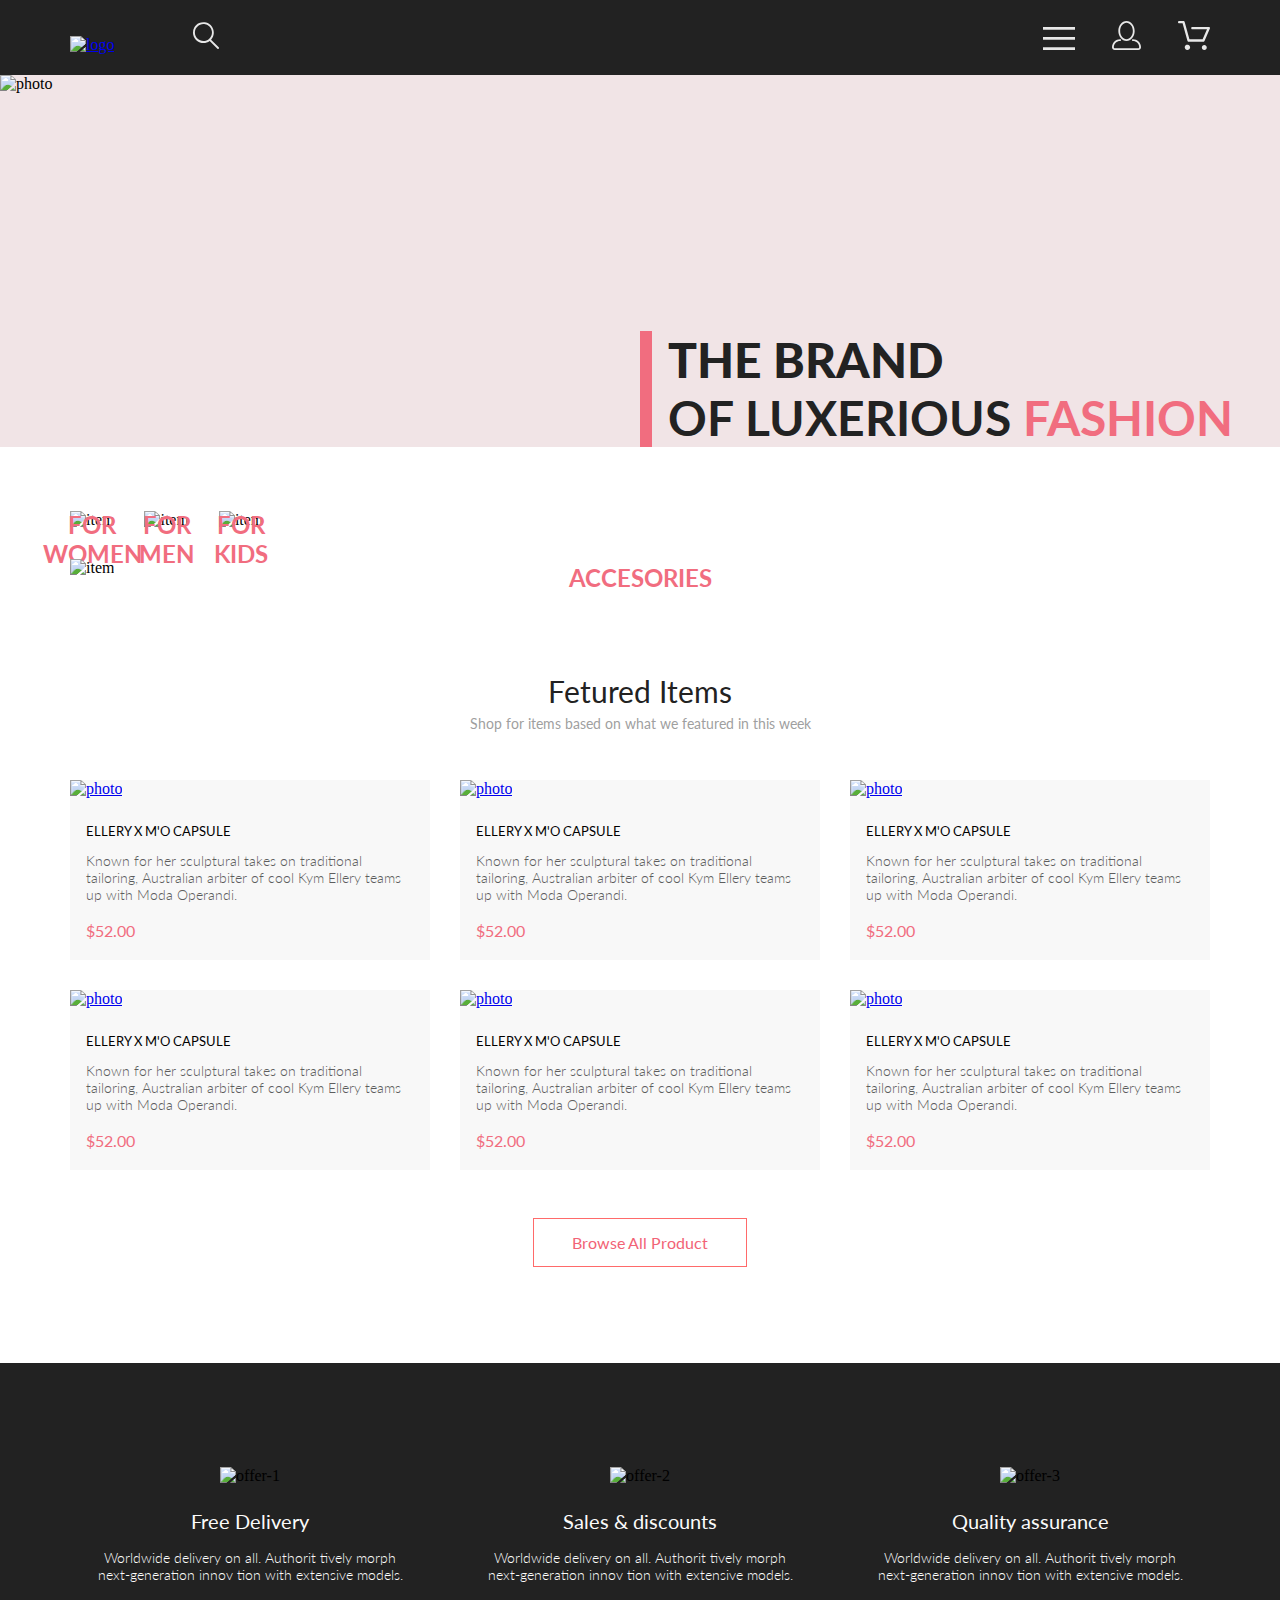
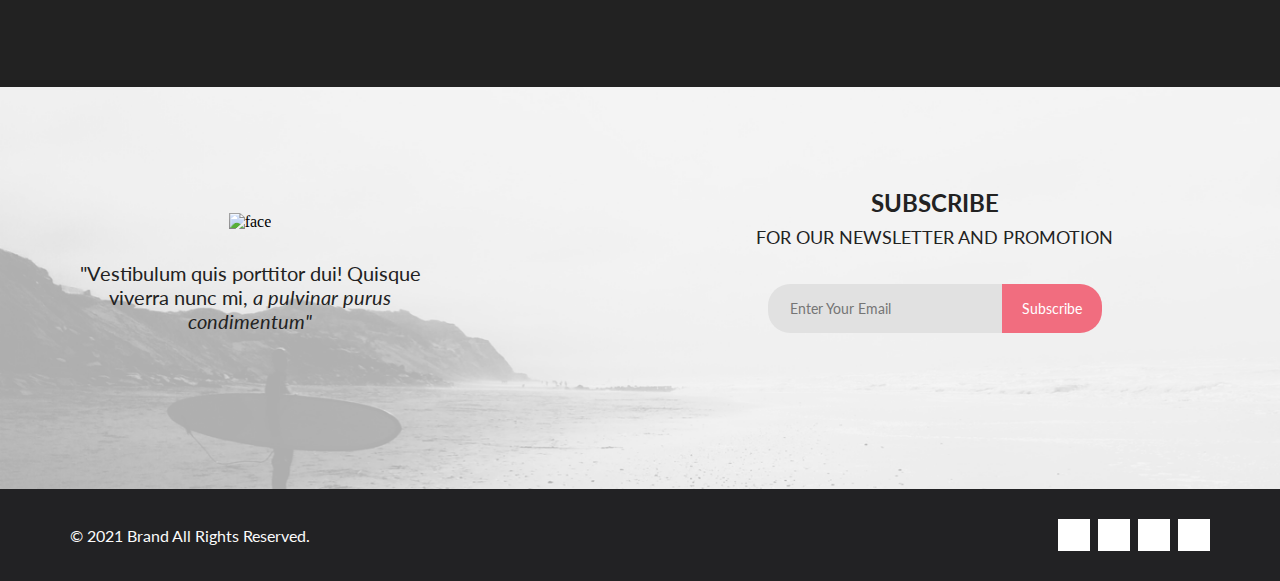
==== commit 0732d941: "Merge branch 'less_5' into main" ====
--- a/index.html
+++ b/index.html
@@ -198,7 +198,7 @@
         </div>
         <div class="subscribe__right">
             <h3 class="subscribe__right_text"><span class="subscribe__bold_text">SUBSCRIBE</span><br>
-                FOR OUR NEWLETTER AND PROMOTION</h3>
+                FOR OUR NEWSLETTER AND PROMOTION</h3>
             <form action="#" class="subscribe__form">
                 <input class="subscribe__form_email" type="email" placeholder="Enter Your Email">
                 <button class="subscribe__form_button" type="submit">Subscribe</button>
--- a/styles/style.css
+++ b/styles/style.css
@@ -294,6 +294,7 @@
     font-size: 14px;
     color: #222;
     padding-left: 22px;
+    padding-right: 22px;
     box-sizing: border-box; }
   .subscribe__form_button {
     width: 100px;
@@ -563,12 +564,12 @@
     padding-top: 64px;
     padding-bottom: 64px; }
   .product-info__category {
-    font-family: Lato;
-    font-style: normal;
-    font-weight: 300;
-    font-size: 14px;
-    line-height: 17px;
-    color: #F16D7F; }
+    font-family: Lato, serif;
+    font-style: normal;
+    font-size: 14px;
+    color: #F16D7F;
+    font-weight: 300;
+    line-height: 17px; }
   .product-info__separator {
     width: 63px;
     height: 3px;
@@ -576,27 +577,27 @@
     margin-bottom: 12px;
     margin-top: 12px; }
   .product-info__name {
-    font-family: Lato;
-    font-style: normal;
-    font-weight: 300;
+    font-family: Lato, serif;
+    font-style: normal;
     font-size: 18px;
-    line-height: 22px;
-    color: #4D4D4D; }
+    color: #4D4D4D;
+    font-weight: 300;
+    line-height: 22px; }
   .product-info__text {
-    font-family: Lato;
-    font-style: normal;
-    font-weight: 300;
-    font-size: 14px;
+    font-family: Lato, serif;
+    font-style: normal;
+    font-size: 14px;
+    color: #5E5E5E;
+    font-weight: 300;
     line-height: 17px;
-    text-align: center;
-    color: #5E5E5E;
     text-align: center;
     padding: 48px 43px 32px; }
   .product-info__price {
-    font-family: Lato;
-    font-style: normal;
-    font-weight: 300;
+    font-family: Lato, serif;
+    font-style: normal;
     font-size: 24px;
+    color: #EF5B70;
+    font-weight: 300;
     line-height: 29px;
     color: #EF5B70; }
   .product-info__button {
@@ -645,12 +646,12 @@
     padding: 16px 40px;
     border: 1px solid #A4A4A4;
     background: #FFFFFF;
-    font-family: Lato;
-    font-style: normal;
-    font-weight: 300;
-    font-size: 14px;
+    font-family: Lato, serif;
+    font-style: normal;
+    font-size: 14px;
+    color: #000;
+    font-weight: 300;
     line-height: 17px;
-    color: #000000;
     outline: none; }
     .cart__button:hover {
       color: #FFFFFF;
@@ -690,30 +691,27 @@
     border: 1px solid #EAEAEA;
     margin-left: 24px;
     outline: none;
-    font-family: Lato;
-    font-style: normal;
-    font-weight: normal;
+    font-family: Lato, serif;
+    font-style: normal;
     font-size: 18px;
+    color: #656565;
     line-height: 22px;
-    color: #656565;
     text-align: center; }
   .checked-product__heading {
-    font-family: Lato;
-    font-style: normal;
-    font-weight: normal;
+    font-family: Lato, serif;
+    font-style: normal;
     font-size: 24px;
+    color: #222;
     line-height: 29px;
-    color: #222222;
     margin-bottom: 42px; }
     .checked-product__heading:hover {
       color: #f16d7f; }
   .checked-product__text {
-    font-family: Lato;
-    font-style: normal;
-    font-weight: normal;
+    font-family: Lato, serif;
+    font-style: normal;
     font-size: 22px;
-    line-height: 26px;
-    color: #575757; }
+    color: #575757;
+    line-height: 26px; }
     .checked-product__text:not(:last-child) {
       margin-bottom: 6px; }
     .checked-product__text_select {
@@ -732,25 +730,26 @@
   justify-content: space-around;
   margin-bottom: 40px; }
   .address__heading {
-    font-family: Lato;
-    font-style: normal;
-    font-weight: 300;
+    font-family: Lato, serif;
+    font-style: normal;
     font-size: 16px;
-    line-height: 19px;
-    color: #222222; }
+    color: #222;
+    font-weight: 300;
+    line-height: 19px; }
   .address__input {
     width: 360px;
     height: 45px;
     background: #FFFFFF;
     border: 1px solid #A4A4A4;
     outline: none;
-    font-family: Lato;
-    font-style: normal;
-    font-weight: 300;
+    font-family: Lato, serif;
+    font-style: normal;
     font-size: 13px;
+    color: #222;
+    font-weight: 300;
     line-height: 16px;
-    color: #222222;
     padding-left: 17px;
+    padding-right: 17px;
     box-sizing: border-box; }
     .address__input:focus {
       border-color: #f16d7f; }
@@ -759,12 +758,12 @@
     .address__input_select::placeholder {
       color: #222222; }
   .address__button {
-    font-family: Lato;
-    font-style: normal;
-    font-weight: 300;
+    font-family: Lato, serif;
+    font-style: normal;
     font-size: 11px;
+    color: #4A4A4A;
+    font-weight: 300;
     line-height: 13px;
-    color: #4A4A4A;
     outline: none;
     padding: 10px 15px;
     border: 1px solid #A4A4A4;
@@ -791,23 +790,22 @@
   height: 214px;
   box-sizing: border-box; }
   .checkout__sub {
-    font-family: Lato;
-    font-style: normal;
-    font-weight: normal;
+    font-family: Lato, serif;
+    font-style: normal;
     font-size: 11px;
+    color: #4A4A4A;
     line-height: 13px;
-    color: #4A4A4A;
     margin-right: 34px;
     margin-bottom: 12px; }
     .checkout__sub_price {
       margin-left: 20px; }
   .checkout__grand {
-    font-family: Lato;
-    font-style: normal;
-    font-weight: 300;
+    font-family: Lato, serif;
+    font-style: normal;
     font-size: 16px;
+    color: #222;
+    font-weight: 300;
     line-height: 19px;
-    color: #222222;
     margin-right: 37px;
     margin-bottom: 21px; }
     .checkout__grand_price {
@@ -821,12 +819,12 @@
     margin-bottom: 17px;
     align-self: center; }
   .checkout__button {
-    font-family: Lato;
-    font-style: normal;
-    font-weight: 300;
+    font-family: Lato, serif;
+    font-style: normal;
     font-size: 16px;
+    color: #fff;
+    font-weight: 300;
     line-height: 19px;
-    color: #FFFFFF;
     background: #F16D7F;
     outline: none;
     border: none;
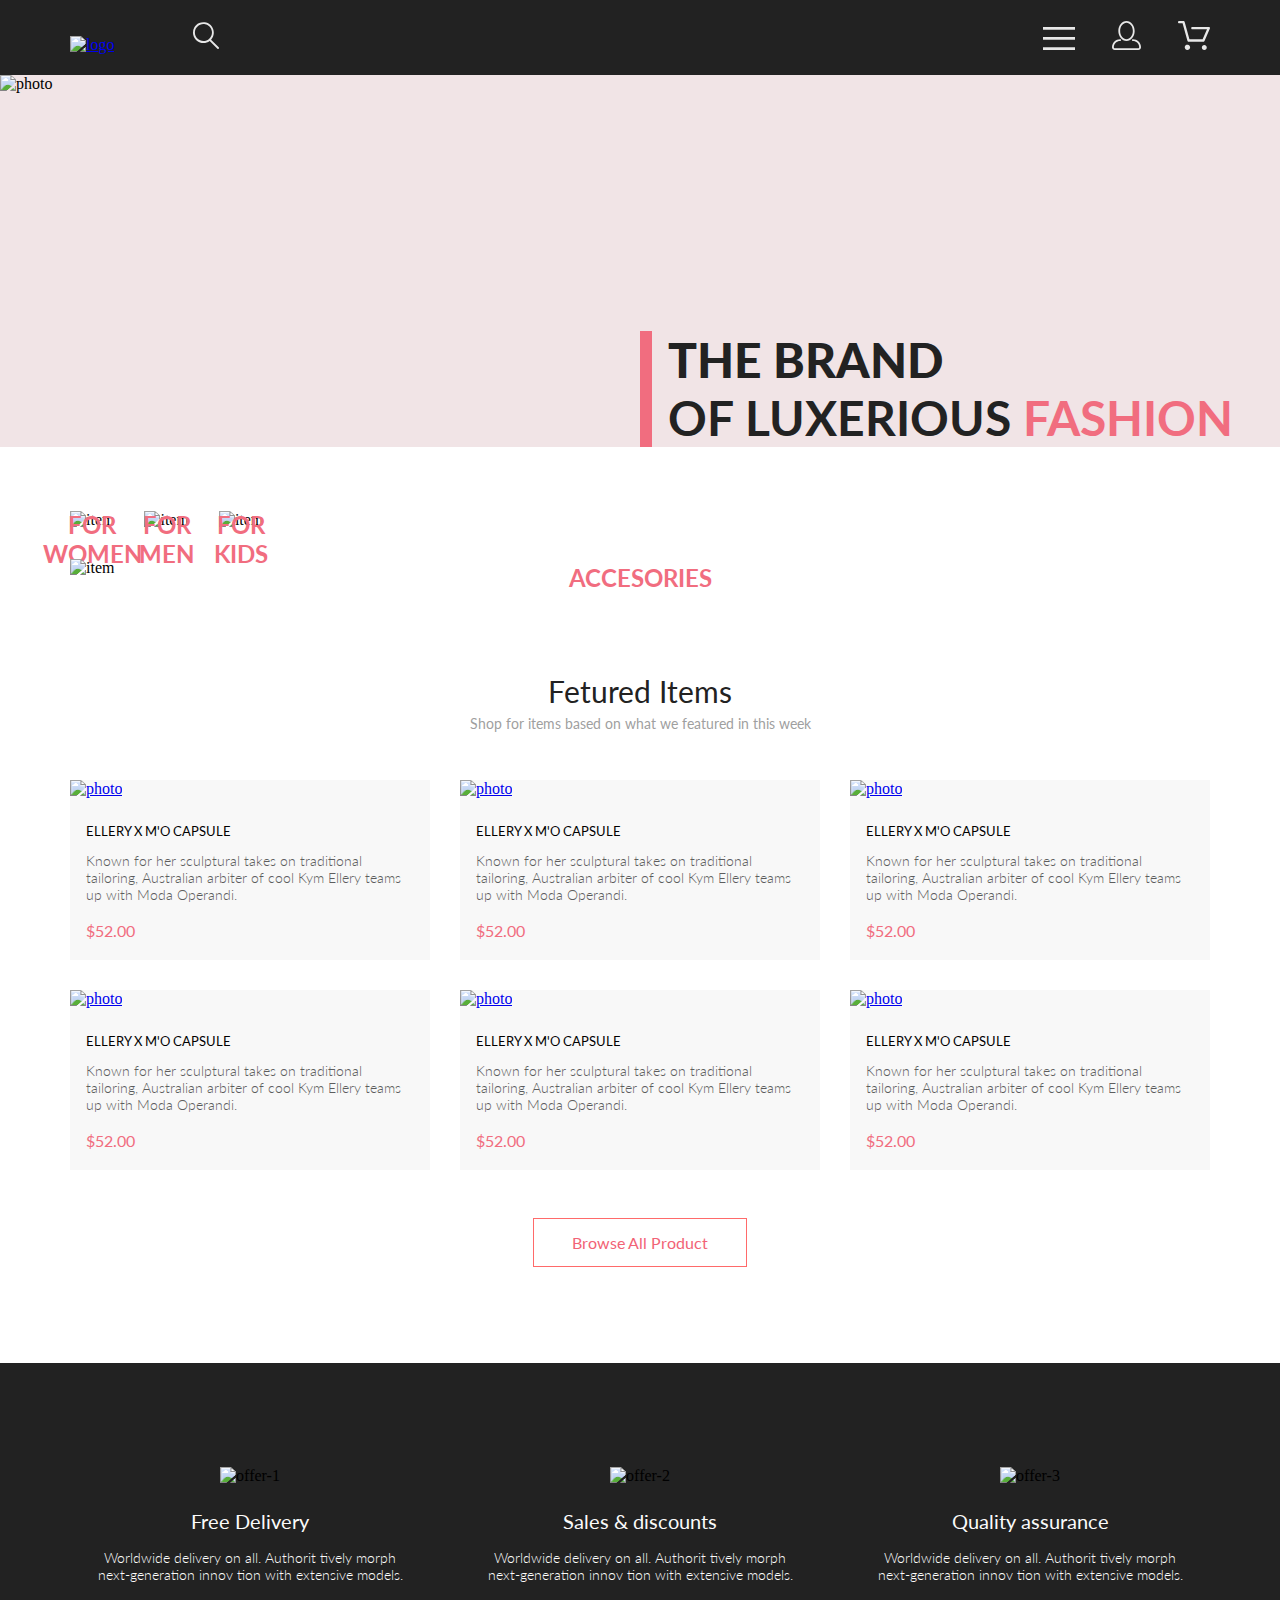
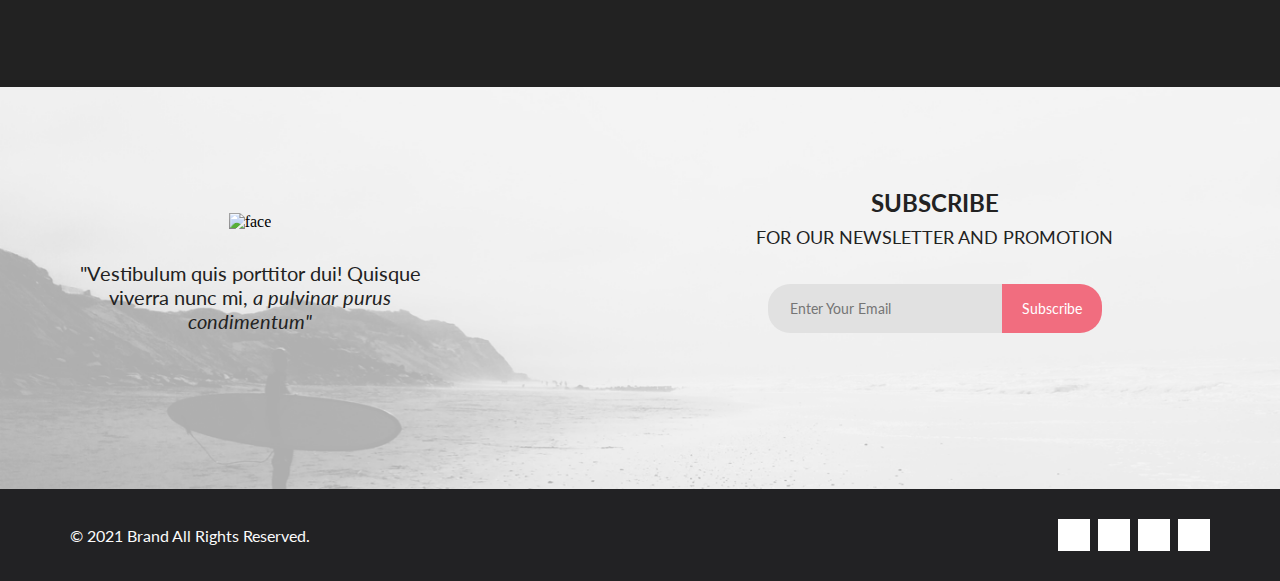
==== commit dec831cb: "index adaptive" ====
--- a/index.html
+++ b/index.html
@@ -5,214 +5,237 @@
     <meta name="viewport" content="width=device-width, initial-scale=1.0">
     <title>Main page</title>
     <link rel="preconnect" href="https://fonts.gstatic.com">
-<link href="https://fonts.googleapis.com/css2?family=Lato:wght@300;400;700;900&display=swap" rel="stylesheet">
+    <link href="https://fonts.googleapis.com/css2?family=Lato:wght@300;400;700;900&display=swap" rel="stylesheet">
     <link rel="stylesheet" href="styles/style.css">
     <script src="https://kit.fontawesome.com/42a1d75717.js" crossorigin="anonymous"></script>
 </head>
 <body>
-    <header class="header center">
-        <div class="header__left">
-            <a class="header__link" href="index.html"><img src="img/logo.svg" alt="logo"></a>
-            <a href="#"><svg class="header__search" width="27" height="28" viewBox="0 0 27 28" xmlns="http://www.w3.org/2000/svg">
+<header class="header center">
+    <div class="header__left">
+        <a class="header__link" href="index.html"><img src="img/logo.svg" alt="logo"></a>
+        <a href="#">
+            <svg class="header__search" width="27" height="28" viewBox="0 0 27 28" xmlns="http://www.w3.org/2000/svg">
                 <path d="M19.0596 17.6259C20.6713 15.8658 21.6282 13.6048 21.7698 11.2225C21.9113 8.84018 21.2288 6.48173 19.8369 4.54318C18.445 2.60463 16.4285 1.20404 14.126 0.576619C11.8234 -0.0508009 9.3751 0.13316 7.19217 1.09761C5.00923 2.06205 3.22463 3.74825 2.13804 5.87302C1.05145 7.9978 0.729054 10.4318 1.225 12.7661C1.72094 15.1005 3.00501 17.1932 4.86158 18.6927C6.71814 20.1922 9.03413 21.0072 11.4206 21.0009C13.673 21.004 15.8645 20.27 17.6606 18.9109L25.4086 26.7179C25.4941 26.807 25.5965 26.8781 25.7099 26.927C25.8232 26.9759 25.9452 27.0017 26.0686 27.0029C26.1923 27.0033 26.3148 26.9782 26.4283 26.9292C26.5419 26.8801 26.6441 26.8082 26.7286 26.7179C26.9025 26.537 26.9997 26.2958 26.9997 26.0449C26.9997 25.794 26.9025 25.5528 26.7286 25.3719L19.0596 17.6259ZM2.88662 10.5009C2.89946 8.81563 3.41094 7.17187 4.35659 5.77685C5.30224 4.38183 6.63972 3.29801 8.20044 2.662C9.76115 2.02599 11.4752 1.86627 13.1266 2.20298C14.7779 2.53969 16.2926 3.35775 17.4797 4.55404C18.6668 5.75033 19.4732 7.27129 19.7972 8.92519C20.1212 10.5791 19.9483 12.2919 19.3002 13.8476C18.6522 15.4034 17.5581 16.7325 16.1559 17.6674C14.7536 18.6023 13.1059 19.1011 11.4206 19.1009C9.14916 19.0901 6.97482 18.1784 5.37484 16.566C3.77486 14.9537 2.87998 12.7724 2.88662 10.5009Z"/>
             </svg>
-            </a>
-        </div>
-        <div class="header__right">
-            <a class="header__link" href="#">
-                <svg width="32" height="23" viewBox="0 0 32 23"  xmlns="http://www.w3.org/2000/svg">
-                    <path d="M0 23V20.31H32V23H0ZM0 12.76V10.07H32V12.76H0ZM0 2.69V0H32V2.69H0Z"/>
+        </a>
+    </div>
+    <div class="header__right">
+        <a class="header__link" href="catalog.html">
+            <svg width="32" height="23" viewBox="0 0 32 23" xmlns="http://www.w3.org/2000/svg">
+                <path d="M0 23V20.31H32V23H0ZM0 12.76V10.07H32V12.76H0ZM0 2.69V0H32V2.69H0Z"/>
+            </svg>
+        </a>
+        <a class="header__link hidden" href="registration.html">
+            <svg width="29" height="29" viewBox="0 0 29 29" xmlns="http://www.w3.org/2000/svg">
+                <path d="M14.5 19.937C19 19.937 22.656 15.464 22.656 9.968C22.656 4.472 19 0 14.5 0C13.3631 0.0217413 12.2463 0.303398 11.2351 0.823397C10.2239 1.34339 9.34507 2.08794 8.66602 3C7.12663 4.99573 6.30819 7.45381 6.34399 9.974C6.34399 15.465 10 19.937 14.5 19.937ZM14.5 1.813C18 1.813 20.844 5.472 20.844 9.969C20.844 14.466 17.998 18.125 14.5 18.125C11.002 18.125 8.15603 14.465 8.15503 9.969C8.15403 5.473 11 1.813 14.5 1.813ZM20.844 18.125C20.6036 18.125 20.373 18.2205 20.203 18.3905C20.033 18.5605 19.9375 18.7911 19.9375 19.0315C19.9375 19.2719 20.033 19.5025 20.203 19.6725C20.373 19.8425 20.6036 19.938 20.844 19.938C22.526 19.9399 24.1386 20.6088 25.3279 21.7982C26.5172 22.9875 27.1861 24.6 27.188 26.282C27.1875 26.5221 27.0918 26.7523 26.922 26.9221C26.7522 27.0918 26.5221 27.1875 26.282 27.188H2.71997C2.47985 27.1875 2.24975 27.0918 2.07996 26.9221C1.91016 26.7523 1.81449 26.5221 1.81396 26.282C1.81608 24.6001 2.48517 22.9877 3.67444 21.7985C4.86371 20.6092 6.47608 19.9401 8.15796 19.938C8.39824 19.938 8.62868 19.8425 8.79858 19.6726C8.96849 19.5027 9.06396 19.2723 9.06396 19.032C9.06396 18.7917 8.96849 18.5613 8.79858 18.3914C8.62868 18.2215 8.39824 18.126 8.15796 18.126C5.99541 18.1279 3.92201 18.9875 2.39258 20.5164C0.863144 22.0453 0.00264777 24.1185 0 26.281C0.000794067 27.0019 0.287502 27.693 0.797241 28.2027C1.30698 28.7125 1.99811 28.9992 2.71899 29H26.282C27.0027 28.9989 27.6936 28.7121 28.2031 28.2024C28.7126 27.6927 28.9992 27.0017 29 26.281C28.9974 24.1187 28.1372 22.0457 26.6083 20.5168C25.0793 18.9878 23.0063 18.1276 20.844 18.125Z"/>
+            </svg>
+        </a>
+        <a class="header__link hidden" href="cart.html">
+            <svg width="32" height="29" viewBox="0 0 32 29" xmlns="http://www.w3.org/2000/svg">
+                <path d="M26.2009 29C25.5532 28.9738 24.9415 28.6948 24.4972 28.2227C24.0529 27.7506 23.8114 27.1232 23.8245 26.475C23.8376 25.8269 24.1043 25.2097 24.5673 24.7559C25.0303 24.3022 25.6527 24.048 26.301 24.048C26.9493 24.048 27.5717 24.3022 28.0347 24.7559C28.4977 25.2097 28.7644 25.8269 28.7775 26.475C28.7906 27.1232 28.549 27.7506 28.1047 28.2227C27.6604 28.6948 27.0488 28.9738 26.401 29H26.2009ZM6.75293 26.32C6.75293 25.79 6.91011 25.2718 7.20459 24.8311C7.49907 24.3904 7.91764 24.0469 8.40735 23.844C8.89705 23.6412 9.43594 23.5881 9.95581 23.6915C10.4757 23.7949 10.9532 24.0502 11.328 24.425C11.7028 24.7998 11.9581 25.2773 12.0615 25.7972C12.1649 26.317 12.1118 26.8559 11.9089 27.3456C11.7061 27.8353 11.3626 28.2539 10.9219 28.5483C10.4812 28.8428 9.96304 29 9.43298 29C9.08087 29.0003 8.73212 28.9311 8.40674 28.7966C8.08136 28.662 7.78569 28.4646 7.53662 28.2158C7.28755 27.9669 7.09001 27.6713 6.9552 27.3461C6.82039 27.0208 6.75098 26.6721 6.75098 26.32H6.75293ZM10.553 20.686C10.2935 20.6868 10.0409 20.6024 9.83411 20.4457C9.62727 20.2891 9.47758 20.0689 9.40796 19.819L4.57495 2.36401H1.18201C0.868521 2.36401 0.567859 2.23947 0.346191 2.01781C0.124523 1.79614 0 1.49549 0 1.18201C0 0.868519 0.124523 0.567873 0.346191 0.346205C0.567859 0.124537 0.868521 5.81268e-06 1.18201 5.81268e-06H5.46301C5.7225 -0.00080736 5.97504 0.0837201 6.18176 0.240568C6.38848 0.397416 6.53784 0.617884 6.60693 0.868006L11.4399 18.323H24.6179L29.001 8.27501H14.401C14.2428 8.27961 14.0854 8.25242 13.9379 8.19507C13.7904 8.13771 13.6559 8.05134 13.5424 7.94108C13.4288 7.83082 13.3386 7.69891 13.277 7.55315C13.2154 7.40739 13.1836 7.25075 13.1836 7.0925C13.1836 6.93426 13.2154 6.77762 13.277 6.63186C13.3386 6.4861 13.4288 6.35419 13.5424 6.24393C13.6559 6.13367 13.7904 6.0473 13.9379 5.98994C14.0854 5.93259 14.2428 5.90541 14.401 5.91001H30.814C31.0097 5.90996 31.2022 5.95866 31.3744 6.05172C31.5465 6.14478 31.6928 6.27926 31.7999 6.44301C31.9078 6.60729 31.9734 6.79569 31.9908 6.99145C32.0083 7.18721 31.9771 7.38424 31.9 7.565L26.495 19.977C26.4026 20.1876 26.251 20.3668 26.0585 20.4927C25.866 20.6186 25.641 20.6858 25.411 20.686H10.553Z"/>
+            </svg>
+        </a>
+    </div>
+</header>
+<section class="promo">
+    <div class="promo__img">
+        <img class="promo__photo" src="img/promo.png" alt="photo">
+    </div>
+    <div class="promo__text">
+        <div class="promo__content">
+            <h1 class="promo__heading">THE BRAND</h1>
+            <p class="promo__info">OF LUXERIOUS <span class="promo__info_select">FASHION</span></p>
+        </div>
+    </div>
+</section>
+<section class="sale center">
+    <div class="sale__top">
+        <div class="sale__item">
+            <img class="sale__img" src="img/item-1.png" alt="item">
+            <div class="sale__text">
+                <p class="sale__p">30% OFF</p>
+                <h3 class="sale__heading">FOR WOMEN</h3>
+            </div>
+        </div>
+        <div class="sale__item">
+            <img class="sale__img" src="img/item-2.png" alt="item">
+            <div class="sale__text">
+                <p class="sale__p">HOT DEAL</p>
+                <h3 class="sale__heading">FOR MEN</h3>
+            </div>
+        </div>
+        <div class="sale__item">
+            <img class="sale__img" src="img/item-3.png" alt="item">
+            <div class="sale__text">
+                <p class="sale__p">NEW ARRIVALS</p>
+                <h3 class="sale__heading">FOR KIDS</h3>
+            </div>
+        </div>
+    </div>
+    <div class="sale__bottom">
+        <div class="sale__item">
+            <img class="sale__img sale__img_big" src="img/item-big.png" alt="item">
+            <div class="sale__text">
+                <p class="sale__p">LUXIROUS & TRENDY</p>
+                <h3 class="sale__heading">ACCESORIES</h3>
+            </div>
+        </div>
+    </div>
+</section>
+<section class="product-box center">
+    <h2 class="product-box__heading">Fetured Items</h2>
+    <p class="product-box__text">
+        Shop for items based on what we featured in this week
+    </p>
+    <div class="product-box__content product-box__content_index">
+        <div class="product">
+            <a href="product.html"><img class="product__img" src="img/card-1.png" alt="photo"></a>
+            <div class="product__content">
+                <a href="product.html" class="product__name">ELLERY X M'O CAPSULE</a>
+                <p class="product__text">Known for her sculptural takes on traditional tailoring, Australian arbiter
+                    of cool Kym Ellery teams up with Moda Operandi.</p>
+                <div class="product__price">$52.00</div>
+            </div>
+            <a href="#" class="product__add">
+                <svg class="product__add__svg" width="27" height="25" viewBox="0 0 27 25"
+                     xmlns="http://www.w3.org/2000/svg">
+                    <path d="M21.876 22.2662C21.921 22.2549 21.9423 22.2339 21.96 22.2129C21.9678 22.2037 21.9756 22.1946 21.9835 22.1855C22.02 22.1438 22.0233 22.0553 22.0224 22.0105C22.0092 21.9044 21.9185 21.8315 21.8412 21.8315C21.8375 21.8315 21.8336 21.8317 21.8312 21.8318C21.7531 21.8372 21.6653 21.9409 21.6719 22.0625C21.6813 22.1793 21.7675 22.2662 21.8392 22.2662H21.876ZM8.21954 22.2599C8.31873 22.2599 8.39935 22.1655 8.39935 22.0496C8.39935 21.9341 8.31873 21.8401 8.21954 21.8401C8.12042 21.8401 8.03973 21.9341 8.03973 22.0496C8.03973 22.1655 8.12042 22.2599 8.21954 22.2599ZM21.9995 24.2662C21.9517 24.2662 21.8878 24.2662 21.8392 24.2662C20.7017 24.2662 19.7567 23.3545 19.6765 22.198C19.5964 20.9929 20.4937 19.9183 21.6953 19.8364C21.7441 19.8331 21.7928 19.8315 21.8412 19.8315C22.9799 19.8315 23.9413 20.7324 24.019 21.8884C24.0505 22.4915 23.8741 23.0612 23.4898 23.5012C23.1055 23.9575 22.5764 24.2177 21.9995 24.2662ZM8.21954 24.2599C7.01532 24.2599 6.03973 23.2709 6.03973 22.0496C6.03973 20.8291 7.01532 19.8401 8.21954 19.8401C9.42371 19.8401 10.3994 20.8291 10.3994 22.0496C10.3994 23.2709 9.42371 24.2599 8.21954 24.2599ZM21.1984 17.3938H9.13306C8.70013 17.3938 8.31586 17.1005 8.20331 16.6775L4.27753 2.24768H1.52173C0.993408 2.24768 0.560547 1.80859 0.560547 1.27039C0.560547 0.733032 0.993408 0.292969 1.52173 0.292969H4.99933C5.43134 0.292969 5.81561 0.586304 5.9281 1.01025L9.85394 15.4391H20.5576L24.1144 7.13379H12.2578C11.7286 7.13379 11.2957 6.69373 11.2957 6.15649C11.2957 5.61914 11.7286 5.17908 12.2578 5.17908H25.5886C25.9091 5.17908 26.2141 5.34192 26.3896 5.61914C26.566 5.89539 26.5984 6.23743 26.4697 6.547L22.0795 16.807C21.9193 17.1653 21.5827 17.3938 21.1984 17.3938Z"/>
                 </svg>
-            </a>
-            <a class="header__link" href="#">
-                <svg width="29" height="29" viewBox="0 0 29 29"  xmlns="http://www.w3.org/2000/svg">
-                    <path d="M14.5 19.937C19 19.937 22.656 15.464 22.656 9.968C22.656 4.472 19 0 14.5 0C13.3631 0.0217413 12.2463 0.303398 11.2351 0.823397C10.2239 1.34339 9.34507 2.08794 8.66602 3C7.12663 4.99573 6.30819 7.45381 6.34399 9.974C6.34399 15.465 10 19.937 14.5 19.937ZM14.5 1.813C18 1.813 20.844 5.472 20.844 9.969C20.844 14.466 17.998 18.125 14.5 18.125C11.002 18.125 8.15603 14.465 8.15503 9.969C8.15403 5.473 11 1.813 14.5 1.813ZM20.844 18.125C20.6036 18.125 20.373 18.2205 20.203 18.3905C20.033 18.5605 19.9375 18.7911 19.9375 19.0315C19.9375 19.2719 20.033 19.5025 20.203 19.6725C20.373 19.8425 20.6036 19.938 20.844 19.938C22.526 19.9399 24.1386 20.6088 25.3279 21.7982C26.5172 22.9875 27.1861 24.6 27.188 26.282C27.1875 26.5221 27.0918 26.7523 26.922 26.9221C26.7522 27.0918 26.5221 27.1875 26.282 27.188H2.71997C2.47985 27.1875 2.24975 27.0918 2.07996 26.9221C1.91016 26.7523 1.81449 26.5221 1.81396 26.282C1.81608 24.6001 2.48517 22.9877 3.67444 21.7985C4.86371 20.6092 6.47608 19.9401 8.15796 19.938C8.39824 19.938 8.62868 19.8425 8.79858 19.6726C8.96849 19.5027 9.06396 19.2723 9.06396 19.032C9.06396 18.7917 8.96849 18.5613 8.79858 18.3914C8.62868 18.2215 8.39824 18.126 8.15796 18.126C5.99541 18.1279 3.92201 18.9875 2.39258 20.5164C0.863144 22.0453 0.00264777 24.1185 0 26.281C0.000794067 27.0019 0.287502 27.693 0.797241 28.2027C1.30698 28.7125 1.99811 28.9992 2.71899 29H26.282C27.0027 28.9989 27.6936 28.7121 28.2031 28.2024C28.7126 27.6927 28.9992 27.0017 29 26.281C28.9974 24.1187 28.1372 22.0457 26.6083 20.5168C25.0793 18.9878 23.0063 18.1276 20.844 18.125Z" />
-                </svg>
-            </a>
-            <a class="header__link" href="cart.html">
-                <svg width="32" height="29" viewBox="0 0 32 29"  xmlns="http://www.w3.org/2000/svg">
-                    <path d="M26.2009 29C25.5532 28.9738 24.9415 28.6948 24.4972 28.2227C24.0529 27.7506 23.8114 27.1232 23.8245 26.475C23.8376 25.8269 24.1043 25.2097 24.5673 24.7559C25.0303 24.3022 25.6527 24.048 26.301 24.048C26.9493 24.048 27.5717 24.3022 28.0347 24.7559C28.4977 25.2097 28.7644 25.8269 28.7775 26.475C28.7906 27.1232 28.549 27.7506 28.1047 28.2227C27.6604 28.6948 27.0488 28.9738 26.401 29H26.2009ZM6.75293 26.32C6.75293 25.79 6.91011 25.2718 7.20459 24.8311C7.49907 24.3904 7.91764 24.0469 8.40735 23.844C8.89705 23.6412 9.43594 23.5881 9.95581 23.6915C10.4757 23.7949 10.9532 24.0502 11.328 24.425C11.7028 24.7998 11.9581 25.2773 12.0615 25.7972C12.1649 26.317 12.1118 26.8559 11.9089 27.3456C11.7061 27.8353 11.3626 28.2539 10.9219 28.5483C10.4812 28.8428 9.96304 29 9.43298 29C9.08087 29.0003 8.73212 28.9311 8.40674 28.7966C8.08136 28.662 7.78569 28.4646 7.53662 28.2158C7.28755 27.9669 7.09001 27.6713 6.9552 27.3461C6.82039 27.0208 6.75098 26.6721 6.75098 26.32H6.75293ZM10.553 20.686C10.2935 20.6868 10.0409 20.6024 9.83411 20.4457C9.62727 20.2891 9.47758 20.0689 9.40796 19.819L4.57495 2.36401H1.18201C0.868521 2.36401 0.567859 2.23947 0.346191 2.01781C0.124523 1.79614 0 1.49549 0 1.18201C0 0.868519 0.124523 0.567873 0.346191 0.346205C0.567859 0.124537 0.868521 5.81268e-06 1.18201 5.81268e-06H5.46301C5.7225 -0.00080736 5.97504 0.0837201 6.18176 0.240568C6.38848 0.397416 6.53784 0.617884 6.60693 0.868006L11.4399 18.323H24.6179L29.001 8.27501H14.401C14.2428 8.27961 14.0854 8.25242 13.9379 8.19507C13.7904 8.13771 13.6559 8.05134 13.5424 7.94108C13.4288 7.83082 13.3386 7.69891 13.277 7.55315C13.2154 7.40739 13.1836 7.25075 13.1836 7.0925C13.1836 6.93426 13.2154 6.77762 13.277 6.63186C13.3386 6.4861 13.4288 6.35419 13.5424 6.24393C13.6559 6.13367 13.7904 6.0473 13.9379 5.98994C14.0854 5.93259 14.2428 5.90541 14.401 5.91001H30.814C31.0097 5.90996 31.2022 5.95866 31.3744 6.05172C31.5465 6.14478 31.6928 6.27926 31.7999 6.44301C31.9078 6.60729 31.9734 6.79569 31.9908 6.99145C32.0083 7.18721 31.9771 7.38424 31.9 7.565L26.495 19.977C26.4026 20.1876 26.251 20.3668 26.0585 20.4927C25.866 20.6186 25.641 20.6858 25.411 20.686H10.553Z" />
-                </svg>
-            </a>
-        </div>
-    </header>
-    <section class="promo">
-        <div class="promo__img">
-            <img class="promo__photo" src="img/promo.png" alt="photo">
-        </div>
-        <div class="promo__text">
-            <div class="promo__content">
-                <h1 class="promo__heading">THE BRAND</h1>
-                <p class="promo__info">OF LUXERIOUS <span class="promo__info_select">FASHION</span></p>
-            </div>
-        </div>
-    </section>
-    <section class="sale center">
-        <div class="sale__top">
-            <div class="sale__item">
-                <img class="sale__img" src="img/item-1.png" alt="item">
-                <div class="sale__text">
-                    <p class="sale__p">30% OFF</p>
-                    <h3 class="sale__heading">FOR WOMEN</h3>
-                </div>
-            </div>
-            <div class="sale__item">
-                <img class="sale__img" src="img/item-2.png" alt="item">
-                <div class="sale__text">
-                    <p class="sale__p">HOT DEAL</p>
-                    <h3 class="sale__heading">FOR MEN</h3>
-                </div>
-            </div>
-            <div class="sale__item">
-                <img class="sale__img" src="img/item-3.png" alt="item">
-                <div class="sale__text">
-                    <p class="sale__p">NEW ARRIVALS</p>
-                    <h3 class="sale__heading">FOR KIDS</h3>
-                </div>
-            </div>
-        </div>
-        <div class="sale__bottom">
-            <div class="sale__item">
-                <img class="sale__img" src="img/item-big.png" alt="item">
-                <div class="sale__text">
-                    <p class="sale__p">LUXIROUS & TRENDY</p>
-                    <h3 class="sale__heading">ACCESORIES</h3>
-                </div>
-            </div>
-        </div>
-    </section>
-    <section class="product-box center">
-        <h2 class="product-box__heading">Fetured Items</h2>
-        <p class="product-box__text">
-            Shop for items based on what we featured in this week
-        </p>
-        <div class="product-box__content product-box__content_index">
-            <div class="product">
-                <a href="product.html"><img class="product__img" src="img/card-1.png" alt="photo"></a>
-                <div class="product__content">
-                    <a href="product.html" class="product__name">ELLERY X M'O CAPSULE</a>
-                    <p class="product__text">Known for her sculptural takes on traditional tailoring, Australian arbiter
-                        of cool Kym Ellery teams up with Moda Operandi.</p>
-                    <div class="product__price">$52.00</div>
-                </div>
-                <a href="#" class="product__add"><svg class="product__add__svg" width="27" height="25" viewBox="0 0 27 25" xmlns="http://www.w3.org/2000/svg">
-                    <path d="M21.876 22.2662C21.921 22.2549 21.9423 22.2339 21.96 22.2129C21.9678 22.2037 21.9756 22.1946 21.9835 22.1855C22.02 22.1438 22.0233 22.0553 22.0224 22.0105C22.0092 21.9044 21.9185 21.8315 21.8412 21.8315C21.8375 21.8315 21.8336 21.8317 21.8312 21.8318C21.7531 21.8372 21.6653 21.9409 21.6719 22.0625C21.6813 22.1793 21.7675 22.2662 21.8392 22.2662H21.876ZM8.21954 22.2599C8.31873 22.2599 8.39935 22.1655 8.39935 22.0496C8.39935 21.9341 8.31873 21.8401 8.21954 21.8401C8.12042 21.8401 8.03973 21.9341 8.03973 22.0496C8.03973 22.1655 8.12042 22.2599 8.21954 22.2599ZM21.9995 24.2662C21.9517 24.2662 21.8878 24.2662 21.8392 24.2662C20.7017 24.2662 19.7567 23.3545 19.6765 22.198C19.5964 20.9929 20.4937 19.9183 21.6953 19.8364C21.7441 19.8331 21.7928 19.8315 21.8412 19.8315C22.9799 19.8315 23.9413 20.7324 24.019 21.8884C24.0505 22.4915 23.8741 23.0612 23.4898 23.5012C23.1055 23.9575 22.5764 24.2177 21.9995 24.2662ZM8.21954 24.2599C7.01532 24.2599 6.03973 23.2709 6.03973 22.0496C6.03973 20.8291 7.01532 19.8401 8.21954 19.8401C9.42371 19.8401 10.3994 20.8291 10.3994 22.0496C10.3994 23.2709 9.42371 24.2599 8.21954 24.2599ZM21.1984 17.3938H9.13306C8.70013 17.3938 8.31586 17.1005 8.20331 16.6775L4.27753 2.24768H1.52173C0.993408 2.24768 0.560547 1.80859 0.560547 1.27039C0.560547 0.733032 0.993408 0.292969 1.52173 0.292969H4.99933C5.43134 0.292969 5.81561 0.586304 5.9281 1.01025L9.85394 15.4391H20.5576L24.1144 7.13379H12.2578C11.7286 7.13379 11.2957 6.69373 11.2957 6.15649C11.2957 5.61914 11.7286 5.17908 12.2578 5.17908H25.5886C25.9091 5.17908 26.2141 5.34192 26.3896 5.61914C26.566 5.89539 26.5984 6.23743 26.4697 6.547L22.0795 16.807C21.9193 17.1653 21.5827 17.3938 21.1984 17.3938Z"/>
-                </svg>Add to Cart</a>
-            </div>
-            <div class="product">
-                <a href="product.html"><img class="product__img" src="img/card-2.png" alt="photo"></a>
-                <div class="product__content">
-                    <a href="product.html" class="product__name">ELLERY X M'O CAPSULE</a>
-                    <p class="product__text">Known for her sculptural takes on traditional tailoring, Australian arbiter
-                        of cool Kym Ellery teams up with Moda Operandi.</p>
-                    <div class="product__price">$52.00</div>
-                    <a href="#" class="product__add"><svg class="product__add__svg" width="27" height="25" viewBox="0 0 27 25" xmlns="http://www.w3.org/2000/svg">
-                    <path d="M21.876 22.2662C21.921 22.2549 21.9423 22.2339 21.96 22.2129C21.9678 22.2037 21.9756 22.1946 21.9835 22.1855C22.02 22.1438 22.0233 22.0553 22.0224 22.0105C22.0092 21.9044 21.9185 21.8315 21.8412 21.8315C21.8375 21.8315 21.8336 21.8317 21.8312 21.8318C21.7531 21.8372 21.6653 21.9409 21.6719 22.0625C21.6813 22.1793 21.7675 22.2662 21.8392 22.2662H21.876ZM8.21954 22.2599C8.31873 22.2599 8.39935 22.1655 8.39935 22.0496C8.39935 21.9341 8.31873 21.8401 8.21954 21.8401C8.12042 21.8401 8.03973 21.9341 8.03973 22.0496C8.03973 22.1655 8.12042 22.2599 8.21954 22.2599ZM21.9995 24.2662C21.9517 24.2662 21.8878 24.2662 21.8392 24.2662C20.7017 24.2662 19.7567 23.3545 19.6765 22.198C19.5964 20.9929 20.4937 19.9183 21.6953 19.8364C21.7441 19.8331 21.7928 19.8315 21.8412 19.8315C22.9799 19.8315 23.9413 20.7324 24.019 21.8884C24.0505 22.4915 23.8741 23.0612 23.4898 23.5012C23.1055 23.9575 22.5764 24.2177 21.9995 24.2662ZM8.21954 24.2599C7.01532 24.2599 6.03973 23.2709 6.03973 22.0496C6.03973 20.8291 7.01532 19.8401 8.21954 19.8401C9.42371 19.8401 10.3994 20.8291 10.3994 22.0496C10.3994 23.2709 9.42371 24.2599 8.21954 24.2599ZM21.1984 17.3938H9.13306C8.70013 17.3938 8.31586 17.1005 8.20331 16.6775L4.27753 2.24768H1.52173C0.993408 2.24768 0.560547 1.80859 0.560547 1.27039C0.560547 0.733032 0.993408 0.292969 1.52173 0.292969H4.99933C5.43134 0.292969 5.81561 0.586304 5.9281 1.01025L9.85394 15.4391H20.5576L24.1144 7.13379H12.2578C11.7286 7.13379 11.2957 6.69373 11.2957 6.15649C11.2957 5.61914 11.7286 5.17908 12.2578 5.17908H25.5886C25.9091 5.17908 26.2141 5.34192 26.3896 5.61914C26.566 5.89539 26.5984 6.23743 26.4697 6.547L22.0795 16.807C21.9193 17.1653 21.5827 17.3938 21.1984 17.3938Z"/>
-                </svg>Add to Cart</a>
-                </div>
-            </div>
-            <div class="product">
-                <a href="product.html"><img class="product__img" src="img/card-3.png" alt="photo"></a>
-                <div class="product__content">
-                    <a href="product.html" class="product__name">ELLERY X M'O CAPSULE</a>
-                    <p class="product__text">Known for her sculptural takes on traditional tailoring, Australian arbiter
-                        of cool Kym Ellery teams up with Moda Operandi.</p>
-                    <div class="product__price">$52.00</div>
-                    <a href="#" class="product__add"><svg class="product__add__svg" width="27" height="25" viewBox="0 0 27 25" xmlns="http://www.w3.org/2000/svg">
-                    <path d="M21.876 22.2662C21.921 22.2549 21.9423 22.2339 21.96 22.2129C21.9678 22.2037 21.9756 22.1946 21.9835 22.1855C22.02 22.1438 22.0233 22.0553 22.0224 22.0105C22.0092 21.9044 21.9185 21.8315 21.8412 21.8315C21.8375 21.8315 21.8336 21.8317 21.8312 21.8318C21.7531 21.8372 21.6653 21.9409 21.6719 22.0625C21.6813 22.1793 21.7675 22.2662 21.8392 22.2662H21.876ZM8.21954 22.2599C8.31873 22.2599 8.39935 22.1655 8.39935 22.0496C8.39935 21.9341 8.31873 21.8401 8.21954 21.8401C8.12042 21.8401 8.03973 21.9341 8.03973 22.0496C8.03973 22.1655 8.12042 22.2599 8.21954 22.2599ZM21.9995 24.2662C21.9517 24.2662 21.8878 24.2662 21.8392 24.2662C20.7017 24.2662 19.7567 23.3545 19.6765 22.198C19.5964 20.9929 20.4937 19.9183 21.6953 19.8364C21.7441 19.8331 21.7928 19.8315 21.8412 19.8315C22.9799 19.8315 23.9413 20.7324 24.019 21.8884C24.0505 22.4915 23.8741 23.0612 23.4898 23.5012C23.1055 23.9575 22.5764 24.2177 21.9995 24.2662ZM8.21954 24.2599C7.01532 24.2599 6.03973 23.2709 6.03973 22.0496C6.03973 20.8291 7.01532 19.8401 8.21954 19.8401C9.42371 19.8401 10.3994 20.8291 10.3994 22.0496C10.3994 23.2709 9.42371 24.2599 8.21954 24.2599ZM21.1984 17.3938H9.13306C8.70013 17.3938 8.31586 17.1005 8.20331 16.6775L4.27753 2.24768H1.52173C0.993408 2.24768 0.560547 1.80859 0.560547 1.27039C0.560547 0.733032 0.993408 0.292969 1.52173 0.292969H4.99933C5.43134 0.292969 5.81561 0.586304 5.9281 1.01025L9.85394 15.4391H20.5576L24.1144 7.13379H12.2578C11.7286 7.13379 11.2957 6.69373 11.2957 6.15649C11.2957 5.61914 11.7286 5.17908 12.2578 5.17908H25.5886C25.9091 5.17908 26.2141 5.34192 26.3896 5.61914C26.566 5.89539 26.5984 6.23743 26.4697 6.547L22.0795 16.807C21.9193 17.1653 21.5827 17.3938 21.1984 17.3938Z"/>
-                </svg>Add to Cart</a>
-                </div>
-            </div>
-            <div class="product">
-                <a href="product.html"><img class="product__img" src="img/card-4.png" alt="photo"></a>
-                <div class="product__content">
-                    <a href="product.html" class="product__name">ELLERY X M'O CAPSULE</a>
-                    <p class="product__text">Known for her sculptural takes on traditional tailoring, Australian arbiter
-                        of cool Kym Ellery teams up with Moda Operandi.</p>
-                    <div class="product__price">$52.00</div>
-                    <a href="#" class="product__add"><svg class="product__add__svg" width="27" height="25" viewBox="0 0 27 25" xmlns="http://www.w3.org/2000/svg">
-                    <path d="M21.876 22.2662C21.921 22.2549 21.9423 22.2339 21.96 22.2129C21.9678 22.2037 21.9756 22.1946 21.9835 22.1855C22.02 22.1438 22.0233 22.0553 22.0224 22.0105C22.0092 21.9044 21.9185 21.8315 21.8412 21.8315C21.8375 21.8315 21.8336 21.8317 21.8312 21.8318C21.7531 21.8372 21.6653 21.9409 21.6719 22.0625C21.6813 22.1793 21.7675 22.2662 21.8392 22.2662H21.876ZM8.21954 22.2599C8.31873 22.2599 8.39935 22.1655 8.39935 22.0496C8.39935 21.9341 8.31873 21.8401 8.21954 21.8401C8.12042 21.8401 8.03973 21.9341 8.03973 22.0496C8.03973 22.1655 8.12042 22.2599 8.21954 22.2599ZM21.9995 24.2662C21.9517 24.2662 21.8878 24.2662 21.8392 24.2662C20.7017 24.2662 19.7567 23.3545 19.6765 22.198C19.5964 20.9929 20.4937 19.9183 21.6953 19.8364C21.7441 19.8331 21.7928 19.8315 21.8412 19.8315C22.9799 19.8315 23.9413 20.7324 24.019 21.8884C24.0505 22.4915 23.8741 23.0612 23.4898 23.5012C23.1055 23.9575 22.5764 24.2177 21.9995 24.2662ZM8.21954 24.2599C7.01532 24.2599 6.03973 23.2709 6.03973 22.0496C6.03973 20.8291 7.01532 19.8401 8.21954 19.8401C9.42371 19.8401 10.3994 20.8291 10.3994 22.0496C10.3994 23.2709 9.42371 24.2599 8.21954 24.2599ZM21.1984 17.3938H9.13306C8.70013 17.3938 8.31586 17.1005 8.20331 16.6775L4.27753 2.24768H1.52173C0.993408 2.24768 0.560547 1.80859 0.560547 1.27039C0.560547 0.733032 0.993408 0.292969 1.52173 0.292969H4.99933C5.43134 0.292969 5.81561 0.586304 5.9281 1.01025L9.85394 15.4391H20.5576L24.1144 7.13379H12.2578C11.7286 7.13379 11.2957 6.69373 11.2957 6.15649C11.2957 5.61914 11.7286 5.17908 12.2578 5.17908H25.5886C25.9091 5.17908 26.2141 5.34192 26.3896 5.61914C26.566 5.89539 26.5984 6.23743 26.4697 6.547L22.0795 16.807C21.9193 17.1653 21.5827 17.3938 21.1984 17.3938Z"/>
-                </svg>Add to Cart</a>
-                </div>
-            </div>
-            <div class="product">
-                <a href="product.html"><img class="product__img" src="img/card-5.png" alt="photo"></a>
-                <div class="product__content">
-                    <a href="product.html" class="product__name">ELLERY X M'O CAPSULE</a>
-                    <p class="product__text">Known for her sculptural takes on traditional tailoring, Australian arbiter
-                        of cool Kym Ellery teams up with Moda Operandi.</p>
-                    <div class="product__price">$52.00</div>
-                    <a href="#" class="product__add"><svg class="product__add__svg" width="27" height="25" viewBox="0 0 27 25" xmlns="http://www.w3.org/2000/svg">
-                    <path d="M21.876 22.2662C21.921 22.2549 21.9423 22.2339 21.96 22.2129C21.9678 22.2037 21.9756 22.1946 21.9835 22.1855C22.02 22.1438 22.0233 22.0553 22.0224 22.0105C22.0092 21.9044 21.9185 21.8315 21.8412 21.8315C21.8375 21.8315 21.8336 21.8317 21.8312 21.8318C21.7531 21.8372 21.6653 21.9409 21.6719 22.0625C21.6813 22.1793 21.7675 22.2662 21.8392 22.2662H21.876ZM8.21954 22.2599C8.31873 22.2599 8.39935 22.1655 8.39935 22.0496C8.39935 21.9341 8.31873 21.8401 8.21954 21.8401C8.12042 21.8401 8.03973 21.9341 8.03973 22.0496C8.03973 22.1655 8.12042 22.2599 8.21954 22.2599ZM21.9995 24.2662C21.9517 24.2662 21.8878 24.2662 21.8392 24.2662C20.7017 24.2662 19.7567 23.3545 19.6765 22.198C19.5964 20.9929 20.4937 19.9183 21.6953 19.8364C21.7441 19.8331 21.7928 19.8315 21.8412 19.8315C22.9799 19.8315 23.9413 20.7324 24.019 21.8884C24.0505 22.4915 23.8741 23.0612 23.4898 23.5012C23.1055 23.9575 22.5764 24.2177 21.9995 24.2662ZM8.21954 24.2599C7.01532 24.2599 6.03973 23.2709 6.03973 22.0496C6.03973 20.8291 7.01532 19.8401 8.21954 19.8401C9.42371 19.8401 10.3994 20.8291 10.3994 22.0496C10.3994 23.2709 9.42371 24.2599 8.21954 24.2599ZM21.1984 17.3938H9.13306C8.70013 17.3938 8.31586 17.1005 8.20331 16.6775L4.27753 2.24768H1.52173C0.993408 2.24768 0.560547 1.80859 0.560547 1.27039C0.560547 0.733032 0.993408 0.292969 1.52173 0.292969H4.99933C5.43134 0.292969 5.81561 0.586304 5.9281 1.01025L9.85394 15.4391H20.5576L24.1144 7.13379H12.2578C11.7286 7.13379 11.2957 6.69373 11.2957 6.15649C11.2957 5.61914 11.7286 5.17908 12.2578 5.17908H25.5886C25.9091 5.17908 26.2141 5.34192 26.3896 5.61914C26.566 5.89539 26.5984 6.23743 26.4697 6.547L22.0795 16.807C21.9193 17.1653 21.5827 17.3938 21.1984 17.3938Z"/>
-                </svg>Add to Cart</a>
-                </div>
-            </div>
-            <div class="product">
-                <a href="product.html"><img class="product__img" src="img/card-6.png" alt="photo"></a>
-                <div class="product__content">
-                    <a href="product.html" class="product__name">ELLERY X M'O CAPSULE</a>
-                    <p class="product__text">Known for her sculptural takes on traditional tailoring, Australian arbiter
-                        of cool Kym Ellery teams up with Moda Operandi.</p>
-                    <div class="product__price">$52.00</div>
-                    <a href="#" class="product__add"><svg class="product__add__svg" width="27" height="25" viewBox="0 0 27 25" xmlns="http://www.w3.org/2000/svg">
-                    <path d="M21.876 22.2662C21.921 22.2549 21.9423 22.2339 21.96 22.2129C21.9678 22.2037 21.9756 22.1946 21.9835 22.1855C22.02 22.1438 22.0233 22.0553 22.0224 22.0105C22.0092 21.9044 21.9185 21.8315 21.8412 21.8315C21.8375 21.8315 21.8336 21.8317 21.8312 21.8318C21.7531 21.8372 21.6653 21.9409 21.6719 22.0625C21.6813 22.1793 21.7675 22.2662 21.8392 22.2662H21.876ZM8.21954 22.2599C8.31873 22.2599 8.39935 22.1655 8.39935 22.0496C8.39935 21.9341 8.31873 21.8401 8.21954 21.8401C8.12042 21.8401 8.03973 21.9341 8.03973 22.0496C8.03973 22.1655 8.12042 22.2599 8.21954 22.2599ZM21.9995 24.2662C21.9517 24.2662 21.8878 24.2662 21.8392 24.2662C20.7017 24.2662 19.7567 23.3545 19.6765 22.198C19.5964 20.9929 20.4937 19.9183 21.6953 19.8364C21.7441 19.8331 21.7928 19.8315 21.8412 19.8315C22.9799 19.8315 23.9413 20.7324 24.019 21.8884C24.0505 22.4915 23.8741 23.0612 23.4898 23.5012C23.1055 23.9575 22.5764 24.2177 21.9995 24.2662ZM8.21954 24.2599C7.01532 24.2599 6.03973 23.2709 6.03973 22.0496C6.03973 20.8291 7.01532 19.8401 8.21954 19.8401C9.42371 19.8401 10.3994 20.8291 10.3994 22.0496C10.3994 23.2709 9.42371 24.2599 8.21954 24.2599ZM21.1984 17.3938H9.13306C8.70013 17.3938 8.31586 17.1005 8.20331 16.6775L4.27753 2.24768H1.52173C0.993408 2.24768 0.560547 1.80859 0.560547 1.27039C0.560547 0.733032 0.993408 0.292969 1.52173 0.292969H4.99933C5.43134 0.292969 5.81561 0.586304 5.9281 1.01025L9.85394 15.4391H20.5576L24.1144 7.13379H12.2578C11.7286 7.13379 11.2957 6.69373 11.2957 6.15649C11.2957 5.61914 11.7286 5.17908 12.2578 5.17908H25.5886C25.9091 5.17908 26.2141 5.34192 26.3896 5.61914C26.566 5.89539 26.5984 6.23743 26.4697 6.547L22.0795 16.807C21.9193 17.1653 21.5827 17.3938 21.1984 17.3938Z"/>
-                </svg>Add to Cart</a>
-                </div>
-            </div>
-        </div>
-        <a class="product-box__button" href="catalog.html">Browse All Product</a>
-    </section>
-    <section class="offer center">
-        <div class="offer__item">
-            <div class="offer__img">
-                <img src="img/offer-1.svg" alt="offer-1">
-            </div>
-            <div class="offer__content">
-                <h3 class="offer__heading">Free Delivery</h3>
-            <p class="offer__text">Worldwide delivery on&nbsp;all. Authorit tively morph next&#8209;generation innov tion with extensive models.</p>
-            </div>
-        </div>
-        <div class="offer__item">
-            <div class="offer__img">
-                <img src="img/offer-2.svg" alt="offer-2">
-            </div>
-            <div class="offer__content">
-                <h3 class="offer__heading">Sales & discounts</h3>
-            <p class="offer__text">Worldwide delivery on&nbsp;all. Authorit tively morph next&#8209;generation innov tion with extensive models.</p>
-            </div>
-        </div>
-        <div class="offer__item">
-            <div class="offer__img">
-                <img src="img/offer-3.svg" alt="offer-3">
-            </div>
-            <div class="offer__content">
-                <h3 class="offer__heading">Quality assurance</h3>
-            <p class="offer__text">Worldwide delivery on&nbsp;all. Authorit tively morph next&#8209;generation innov tion with extensive models.</p>
-            </div>
-        </div>
-    </section>
-    <section class="subscribe center">
-        <div class="subscribe__left">
-            <img class="subscribe__left_img" src="img/subscribe-face.png" alt="face">
-            <p class="subscribe__left_text">&quot;Vestibulum quis porttitor dui! Quisque viverra nunc&nbsp;mi, <span class="subscribe__italic_text">a&nbsp;pulvinar purus condimentum&quot;</span></p>
-        </div>
-        <div class="subscribe__right">
-            <h3 class="subscribe__right_text"><span class="subscribe__bold_text">SUBSCRIBE</span><br>
-                FOR OUR NEWSLETTER AND PROMOTION</h3>
-            <form action="#" class="subscribe__form">
-                <input class="subscribe__form_email" type="email" placeholder="Enter Your Email">
-                <button class="subscribe__form_button" type="submit">Subscribe</button>
-            </form>
-        </div>
-    </section>
-    <footer class="footer center">
-        <p class="footer__copyright">&copy;&nbsp;2021 Brand All Rights Reserved.</p>
-        <div class="footer__links">
-            <a class="footer__icon" href="#"><i class="fab fa-facebook-f"></i></a>
-            <a class="footer__icon" href="#"><i class="fab fa-instagram"></i></a>
-            <a class="footer__icon" href="#"><i class="fab fa-pinterest-p"></i></a>
-            <a class="footer__icon" href="#"><i class="fab fa-twitter"></i></a>
-        </div>
-    </footer>
+                Add to Cart</a>
+        </div>
+        <div class="product">
+            <a href="product.html"><img class="product__img" src="img/card-2.png" alt="photo"></a>
+            <div class="product__content">
+                <a href="product.html" class="product__name">ELLERY X M'O CAPSULE</a>
+                <p class="product__text">Known for her sculptural takes on traditional tailoring, Australian arbiter
+                    of cool Kym Ellery teams up with Moda Operandi.</p>
+                <div class="product__price">$52.00</div>
+                <a href="#" class="product__add">
+                    <svg class="product__add__svg" width="27" height="25" viewBox="0 0 27 25"
+                         xmlns="http://www.w3.org/2000/svg">
+                        <path d="M21.876 22.2662C21.921 22.2549 21.9423 22.2339 21.96 22.2129C21.9678 22.2037 21.9756 22.1946 21.9835 22.1855C22.02 22.1438 22.0233 22.0553 22.0224 22.0105C22.0092 21.9044 21.9185 21.8315 21.8412 21.8315C21.8375 21.8315 21.8336 21.8317 21.8312 21.8318C21.7531 21.8372 21.6653 21.9409 21.6719 22.0625C21.6813 22.1793 21.7675 22.2662 21.8392 22.2662H21.876ZM8.21954 22.2599C8.31873 22.2599 8.39935 22.1655 8.39935 22.0496C8.39935 21.9341 8.31873 21.8401 8.21954 21.8401C8.12042 21.8401 8.03973 21.9341 8.03973 22.0496C8.03973 22.1655 8.12042 22.2599 8.21954 22.2599ZM21.9995 24.2662C21.9517 24.2662 21.8878 24.2662 21.8392 24.2662C20.7017 24.2662 19.7567 23.3545 19.6765 22.198C19.5964 20.9929 20.4937 19.9183 21.6953 19.8364C21.7441 19.8331 21.7928 19.8315 21.8412 19.8315C22.9799 19.8315 23.9413 20.7324 24.019 21.8884C24.0505 22.4915 23.8741 23.0612 23.4898 23.5012C23.1055 23.9575 22.5764 24.2177 21.9995 24.2662ZM8.21954 24.2599C7.01532 24.2599 6.03973 23.2709 6.03973 22.0496C6.03973 20.8291 7.01532 19.8401 8.21954 19.8401C9.42371 19.8401 10.3994 20.8291 10.3994 22.0496C10.3994 23.2709 9.42371 24.2599 8.21954 24.2599ZM21.1984 17.3938H9.13306C8.70013 17.3938 8.31586 17.1005 8.20331 16.6775L4.27753 2.24768H1.52173C0.993408 2.24768 0.560547 1.80859 0.560547 1.27039C0.560547 0.733032 0.993408 0.292969 1.52173 0.292969H4.99933C5.43134 0.292969 5.81561 0.586304 5.9281 1.01025L9.85394 15.4391H20.5576L24.1144 7.13379H12.2578C11.7286 7.13379 11.2957 6.69373 11.2957 6.15649C11.2957 5.61914 11.7286 5.17908 12.2578 5.17908H25.5886C25.9091 5.17908 26.2141 5.34192 26.3896 5.61914C26.566 5.89539 26.5984 6.23743 26.4697 6.547L22.0795 16.807C21.9193 17.1653 21.5827 17.3938 21.1984 17.3938Z"/>
+                    </svg>
+                    Add to Cart</a>
+            </div>
+        </div>
+        <div class="product">
+            <a href="product.html"><img class="product__img" src="img/card-3.png" alt="photo"></a>
+            <div class="product__content">
+                <a href="product.html" class="product__name">ELLERY X M'O CAPSULE</a>
+                <p class="product__text">Known for her sculptural takes on traditional tailoring, Australian arbiter
+                    of cool Kym Ellery teams up with Moda Operandi.</p>
+                <div class="product__price">$52.00</div>
+                <a href="#" class="product__add">
+                    <svg class="product__add__svg" width="27" height="25" viewBox="0 0 27 25"
+                         xmlns="http://www.w3.org/2000/svg">
+                        <path d="M21.876 22.2662C21.921 22.2549 21.9423 22.2339 21.96 22.2129C21.9678 22.2037 21.9756 22.1946 21.9835 22.1855C22.02 22.1438 22.0233 22.0553 22.0224 22.0105C22.0092 21.9044 21.9185 21.8315 21.8412 21.8315C21.8375 21.8315 21.8336 21.8317 21.8312 21.8318C21.7531 21.8372 21.6653 21.9409 21.6719 22.0625C21.6813 22.1793 21.7675 22.2662 21.8392 22.2662H21.876ZM8.21954 22.2599C8.31873 22.2599 8.39935 22.1655 8.39935 22.0496C8.39935 21.9341 8.31873 21.8401 8.21954 21.8401C8.12042 21.8401 8.03973 21.9341 8.03973 22.0496C8.03973 22.1655 8.12042 22.2599 8.21954 22.2599ZM21.9995 24.2662C21.9517 24.2662 21.8878 24.2662 21.8392 24.2662C20.7017 24.2662 19.7567 23.3545 19.6765 22.198C19.5964 20.9929 20.4937 19.9183 21.6953 19.8364C21.7441 19.8331 21.7928 19.8315 21.8412 19.8315C22.9799 19.8315 23.9413 20.7324 24.019 21.8884C24.0505 22.4915 23.8741 23.0612 23.4898 23.5012C23.1055 23.9575 22.5764 24.2177 21.9995 24.2662ZM8.21954 24.2599C7.01532 24.2599 6.03973 23.2709 6.03973 22.0496C6.03973 20.8291 7.01532 19.8401 8.21954 19.8401C9.42371 19.8401 10.3994 20.8291 10.3994 22.0496C10.3994 23.2709 9.42371 24.2599 8.21954 24.2599ZM21.1984 17.3938H9.13306C8.70013 17.3938 8.31586 17.1005 8.20331 16.6775L4.27753 2.24768H1.52173C0.993408 2.24768 0.560547 1.80859 0.560547 1.27039C0.560547 0.733032 0.993408 0.292969 1.52173 0.292969H4.99933C5.43134 0.292969 5.81561 0.586304 5.9281 1.01025L9.85394 15.4391H20.5576L24.1144 7.13379H12.2578C11.7286 7.13379 11.2957 6.69373 11.2957 6.15649C11.2957 5.61914 11.7286 5.17908 12.2578 5.17908H25.5886C25.9091 5.17908 26.2141 5.34192 26.3896 5.61914C26.566 5.89539 26.5984 6.23743 26.4697 6.547L22.0795 16.807C21.9193 17.1653 21.5827 17.3938 21.1984 17.3938Z"/>
+                    </svg>
+                    Add to Cart</a>
+            </div>
+        </div>
+        <div class="product">
+            <a href="product.html"><img class="product__img" src="img/card-4.png" alt="photo"></a>
+            <div class="product__content">
+                <a href="product.html" class="product__name">ELLERY X M'O CAPSULE</a>
+                <p class="product__text">Known for her sculptural takes on traditional tailoring, Australian arbiter
+                    of cool Kym Ellery teams up with Moda Operandi.</p>
+                <div class="product__price">$52.00</div>
+                <a href="#" class="product__add">
+                    <svg class="product__add__svg" width="27" height="25" viewBox="0 0 27 25"
+                         xmlns="http://www.w3.org/2000/svg">
+                        <path d="M21.876 22.2662C21.921 22.2549 21.9423 22.2339 21.96 22.2129C21.9678 22.2037 21.9756 22.1946 21.9835 22.1855C22.02 22.1438 22.0233 22.0553 22.0224 22.0105C22.0092 21.9044 21.9185 21.8315 21.8412 21.8315C21.8375 21.8315 21.8336 21.8317 21.8312 21.8318C21.7531 21.8372 21.6653 21.9409 21.6719 22.0625C21.6813 22.1793 21.7675 22.2662 21.8392 22.2662H21.876ZM8.21954 22.2599C8.31873 22.2599 8.39935 22.1655 8.39935 22.0496C8.39935 21.9341 8.31873 21.8401 8.21954 21.8401C8.12042 21.8401 8.03973 21.9341 8.03973 22.0496C8.03973 22.1655 8.12042 22.2599 8.21954 22.2599ZM21.9995 24.2662C21.9517 24.2662 21.8878 24.2662 21.8392 24.2662C20.7017 24.2662 19.7567 23.3545 19.6765 22.198C19.5964 20.9929 20.4937 19.9183 21.6953 19.8364C21.7441 19.8331 21.7928 19.8315 21.8412 19.8315C22.9799 19.8315 23.9413 20.7324 24.019 21.8884C24.0505 22.4915 23.8741 23.0612 23.4898 23.5012C23.1055 23.9575 22.5764 24.2177 21.9995 24.2662ZM8.21954 24.2599C7.01532 24.2599 6.03973 23.2709 6.03973 22.0496C6.03973 20.8291 7.01532 19.8401 8.21954 19.8401C9.42371 19.8401 10.3994 20.8291 10.3994 22.0496C10.3994 23.2709 9.42371 24.2599 8.21954 24.2599ZM21.1984 17.3938H9.13306C8.70013 17.3938 8.31586 17.1005 8.20331 16.6775L4.27753 2.24768H1.52173C0.993408 2.24768 0.560547 1.80859 0.560547 1.27039C0.560547 0.733032 0.993408 0.292969 1.52173 0.292969H4.99933C5.43134 0.292969 5.81561 0.586304 5.9281 1.01025L9.85394 15.4391H20.5576L24.1144 7.13379H12.2578C11.7286 7.13379 11.2957 6.69373 11.2957 6.15649C11.2957 5.61914 11.7286 5.17908 12.2578 5.17908H25.5886C25.9091 5.17908 26.2141 5.34192 26.3896 5.61914C26.566 5.89539 26.5984 6.23743 26.4697 6.547L22.0795 16.807C21.9193 17.1653 21.5827 17.3938 21.1984 17.3938Z"/>
+                    </svg>
+                    Add to Cart</a>
+            </div>
+        </div>
+        <div class="product">
+            <a href="product.html"><img class="product__img" src="img/card-5.png" alt="photo"></a>
+            <div class="product__content">
+                <a href="product.html" class="product__name">ELLERY X M'O CAPSULE</a>
+                <p class="product__text">Known for her sculptural takes on traditional tailoring, Australian arbiter
+                    of cool Kym Ellery teams up with Moda Operandi.</p>
+                <div class="product__price">$52.00</div>
+                <a href="#" class="product__add">
+                    <svg class="product__add__svg" width="27" height="25" viewBox="0 0 27 25"
+                         xmlns="http://www.w3.org/2000/svg">
+                        <path d="M21.876 22.2662C21.921 22.2549 21.9423 22.2339 21.96 22.2129C21.9678 22.2037 21.9756 22.1946 21.9835 22.1855C22.02 22.1438 22.0233 22.0553 22.0224 22.0105C22.0092 21.9044 21.9185 21.8315 21.8412 21.8315C21.8375 21.8315 21.8336 21.8317 21.8312 21.8318C21.7531 21.8372 21.6653 21.9409 21.6719 22.0625C21.6813 22.1793 21.7675 22.2662 21.8392 22.2662H21.876ZM8.21954 22.2599C8.31873 22.2599 8.39935 22.1655 8.39935 22.0496C8.39935 21.9341 8.31873 21.8401 8.21954 21.8401C8.12042 21.8401 8.03973 21.9341 8.03973 22.0496C8.03973 22.1655 8.12042 22.2599 8.21954 22.2599ZM21.9995 24.2662C21.9517 24.2662 21.8878 24.2662 21.8392 24.2662C20.7017 24.2662 19.7567 23.3545 19.6765 22.198C19.5964 20.9929 20.4937 19.9183 21.6953 19.8364C21.7441 19.8331 21.7928 19.8315 21.8412 19.8315C22.9799 19.8315 23.9413 20.7324 24.019 21.8884C24.0505 22.4915 23.8741 23.0612 23.4898 23.5012C23.1055 23.9575 22.5764 24.2177 21.9995 24.2662ZM8.21954 24.2599C7.01532 24.2599 6.03973 23.2709 6.03973 22.0496C6.03973 20.8291 7.01532 19.8401 8.21954 19.8401C9.42371 19.8401 10.3994 20.8291 10.3994 22.0496C10.3994 23.2709 9.42371 24.2599 8.21954 24.2599ZM21.1984 17.3938H9.13306C8.70013 17.3938 8.31586 17.1005 8.20331 16.6775L4.27753 2.24768H1.52173C0.993408 2.24768 0.560547 1.80859 0.560547 1.27039C0.560547 0.733032 0.993408 0.292969 1.52173 0.292969H4.99933C5.43134 0.292969 5.81561 0.586304 5.9281 1.01025L9.85394 15.4391H20.5576L24.1144 7.13379H12.2578C11.7286 7.13379 11.2957 6.69373 11.2957 6.15649C11.2957 5.61914 11.7286 5.17908 12.2578 5.17908H25.5886C25.9091 5.17908 26.2141 5.34192 26.3896 5.61914C26.566 5.89539 26.5984 6.23743 26.4697 6.547L22.0795 16.807C21.9193 17.1653 21.5827 17.3938 21.1984 17.3938Z"/>
+                    </svg>
+                    Add to Cart</a>
+            </div>
+        </div>
+        <div class="product">
+            <a href="product.html"><img class="product__img" src="img/card-6.png" alt="photo"></a>
+            <div class="product__content">
+                <a href="product.html" class="product__name">ELLERY X M'O CAPSULE</a>
+                <p class="product__text">Known for her sculptural takes on traditional tailoring, Australian arbiter
+                    of cool Kym Ellery teams up with Moda Operandi.</p>
+                <div class="product__price">$52.00</div>
+                <a href="#" class="product__add">
+                    <svg class="product__add__svg" width="27" height="25" viewBox="0 0 27 25"
+                         xmlns="http://www.w3.org/2000/svg">
+                        <path d="M21.876 22.2662C21.921 22.2549 21.9423 22.2339 21.96 22.2129C21.9678 22.2037 21.9756 22.1946 21.9835 22.1855C22.02 22.1438 22.0233 22.0553 22.0224 22.0105C22.0092 21.9044 21.9185 21.8315 21.8412 21.8315C21.8375 21.8315 21.8336 21.8317 21.8312 21.8318C21.7531 21.8372 21.6653 21.9409 21.6719 22.0625C21.6813 22.1793 21.7675 22.2662 21.8392 22.2662H21.876ZM8.21954 22.2599C8.31873 22.2599 8.39935 22.1655 8.39935 22.0496C8.39935 21.9341 8.31873 21.8401 8.21954 21.8401C8.12042 21.8401 8.03973 21.9341 8.03973 22.0496C8.03973 22.1655 8.12042 22.2599 8.21954 22.2599ZM21.9995 24.2662C21.9517 24.2662 21.8878 24.2662 21.8392 24.2662C20.7017 24.2662 19.7567 23.3545 19.6765 22.198C19.5964 20.9929 20.4937 19.9183 21.6953 19.8364C21.7441 19.8331 21.7928 19.8315 21.8412 19.8315C22.9799 19.8315 23.9413 20.7324 24.019 21.8884C24.0505 22.4915 23.8741 23.0612 23.4898 23.5012C23.1055 23.9575 22.5764 24.2177 21.9995 24.2662ZM8.21954 24.2599C7.01532 24.2599 6.03973 23.2709 6.03973 22.0496C6.03973 20.8291 7.01532 19.8401 8.21954 19.8401C9.42371 19.8401 10.3994 20.8291 10.3994 22.0496C10.3994 23.2709 9.42371 24.2599 8.21954 24.2599ZM21.1984 17.3938H9.13306C8.70013 17.3938 8.31586 17.1005 8.20331 16.6775L4.27753 2.24768H1.52173C0.993408 2.24768 0.560547 1.80859 0.560547 1.27039C0.560547 0.733032 0.993408 0.292969 1.52173 0.292969H4.99933C5.43134 0.292969 5.81561 0.586304 5.9281 1.01025L9.85394 15.4391H20.5576L24.1144 7.13379H12.2578C11.7286 7.13379 11.2957 6.69373 11.2957 6.15649C11.2957 5.61914 11.7286 5.17908 12.2578 5.17908H25.5886C25.9091 5.17908 26.2141 5.34192 26.3896 5.61914C26.566 5.89539 26.5984 6.23743 26.4697 6.547L22.0795 16.807C21.9193 17.1653 21.5827 17.3938 21.1984 17.3938Z"/>
+                    </svg>
+                    Add to Cart</a>
+            </div>
+        </div>
+    </div>
+    <a class="product-box__button" href="catalog.html">Browse All Product</a>
+</section>
+<section class="offer center">
+    <div class="offer__item">
+        <div class="offer__img">
+            <img src="img/offer-1.svg" alt="offer-1">
+        </div>
+        <div class="offer__content">
+            <h3 class="offer__heading">Free Delivery</h3>
+            <p class="offer__text">Worldwide delivery on&nbsp;all. Authorit tively morph next&#8209;generation innov
+                tion with extensive models.</p>
+        </div>
+    </div>
+    <div class="offer__item">
+        <div class="offer__img">
+            <img src="img/offer-2.svg" alt="offer-2">
+        </div>
+        <div class="offer__content">
+            <h3 class="offer__heading">Sales & discounts</h3>
+            <p class="offer__text">Worldwide delivery on&nbsp;all. Authorit tively morph next&#8209;generation innov
+                tion with extensive models.</p>
+        </div>
+    </div>
+    <div class="offer__item">
+        <div class="offer__img">
+            <img src="img/offer-3.svg" alt="offer-3">
+        </div>
+        <div class="offer__content">
+            <h3 class="offer__heading">Quality assurance</h3>
+            <p class="offer__text">Worldwide delivery on&nbsp;all. Authorit tively morph next&#8209;generation innov
+                tion with extensive models.</p>
+        </div>
+    </div>
+</section>
+<section class="subscribe center">
+    <div class="subscribe__left">
+        <img class="subscribe__left_img" src="img/subscribe-face.png" alt="face">
+        <p class="subscribe__left_text">&quot;Vestibulum quis porttitor dui! Quisque viverra nunc&nbsp;mi, <span
+                class="subscribe__italic_text">a&nbsp;pulvinar purus condimentum&quot;</span></p>
+    </div>
+    <div class="subscribe__right">
+        <h3 class="subscribe__right_text"><span class="subscribe__bold_text">SUBSCRIBE</span><br>
+            FOR OUR NEWSLETTER AND PROMOTION</h3>
+        <form action="#" class="subscribe__form">
+            <input class="subscribe__form_email" type="email" placeholder="Enter Your Email">
+            <button class="subscribe__form_button" type="submit">Subscribe</button>
+        </form>
+    </div>
+</section>
+<footer class="footer center">
+    <p class="footer__copyright">&copy;&nbsp;2021 Brand All Rights Reserved.</p>
+    <div class="footer__links">
+        <a class="footer__icon" href="#"><i class="fab fa-facebook-f"></i></a>
+        <a class="footer__icon" href="#"><i class="fab fa-instagram"></i></a>
+        <a class="footer__icon" href="#"><i class="fab fa-pinterest-p"></i></a>
+        <a class="footer__icon" href="#"><i class="fab fa-twitter"></i></a>
+    </div>
+</footer>
 </body>
 </html>--- a/styles/style.css
+++ b/styles/style.css
@@ -1,3 +1,21 @@
+@keyframes bounce-right {
+  0% {
+    transform: translateX(-15px); }
+  100% {
+    transform: translateX(0);
+    animation-timing-function: ease-out; } }
+@keyframes fade-in {
+  0% {
+    opacity: 0; }
+  100% {
+    opacity: 1; } }
+@keyframes slide-in-top {
+  0% {
+    transform: translateY(-45px);
+    opacity: 0; }
+  100% {
+    transform: translateY(0);
+    opacity: 1; } }
 * {
   margin: 0;
   padding: 0; }
@@ -71,7 +89,8 @@
   .sale__img {
     width: 100%; }
   .sale__item {
-    position: relative; }
+    position: relative;
+    display: flex; }
   .sale__text {
     position: absolute;
     top: 0;
@@ -424,6 +443,7 @@
 
 .filter {
   width: fit-content;
+  width: -moz-fit-content;
   position: absolute;
   z-index: 1; }
   .filter__name {
@@ -443,6 +463,8 @@
     margin-left: 11px; }
   .filter__details {
     margin-bottom: 16px; }
+    .filter__details[open] .filter__ul {
+      animation: slide-in-top 0.7s cubic-bezier(0.25, 0.46, 0.45, 0.94) both; }
   .filter__category {
     padding-left: 11px;
     font-family: Lato, serif;
@@ -485,10 +507,16 @@
       margin-bottom: 16px; }
     .filter[open] .filter__img {
       fill: #EF5B70; }
+    .filter[open] .filter__name {
+      animation: bounce-right 0.8s both; }
+    .filter[open] .filter__details {
+      animation: fade-in 1.2s cubic-bezier(0.39, 0.575, 0.565, 1) both; }
 
 .option {
   margin-right: 28px;
   position: relative; }
+  .option[open] .option__list {
+    animation: fade-in 0.6s cubic-bezier(0.39, 0.575, 0.565, 1) both; }
   .option__name {
     font-family: Lato, serif;
     font-style: normal;
@@ -872,4 +900,219 @@
   transition: all 0.7s ease;
   opacity: 0; }
 
+.cart_registration {
+  margin-top: 64px;
+  margin-bottom: 96px; }
+
+.cart__form_registration {
+  margin-right: 128px; }
+
+.address_registration {
+  height: fit-content;
+  height: -moz-fit-content; }
+
+.checkout__button_registration {
+  padding: 16px 29px;
+  align-self: flex-start; }
+
+.arrow-right {
+  fill: #FFF;
+  margin-left: 20px; }
+
+.password-text {
+  font-family: Lato, serif;
+  font-style: normal;
+  font-size: 13;
+  color: #B1B1B1;
+  font-weight: 300;
+  line-height: 16px;
+  margin-top: 16px;
+  margin-bottom: 40px; }
+
+.address__heading_registration {
+  margin-bottom: 20px; }
+
+.address__input_registration {
+  margin-bottom: 21px; }
+
+.radio-box {
+  display: flex;
+  margin-top: 32px;
+  margin-bottom: 32px; }
+  .radio-box__label {
+    padding-left: 10px;
+    margin-right: 20px;
+    font-family: Lato, serif;
+    font-style: normal;
+    font-size: 12px;
+    color: #000;
+    font-weight: 300;
+    line-height: 13px; }
+
+.reg-info {
+  font-family: Lato, serif;
+  font-style: normal;
+  font-size: 24px;
+  color: #000;
+  line-height: 29px;
+  font-weight: 300; }
+  .reg-info__heading {
+    padding-bottom: 22px;
+    font-family: Lato, serif;
+    font-style: normal;
+    font-size: 24px;
+    color: #000;
+    font-weight: 300; }
+  .reg-info__list {
+    list-style-type: none; }
+  .reg-info__text {
+    position: relative;
+    padding-bottom: 16px;
+    padding-left: 43px; }
+    .reg-info__text:before {
+      content: "";
+      position: absolute;
+      width: 20px;
+      height: 16px;
+      top: 8px;
+      left: 0;
+      background-image: url("../img/check-mark.svg"); }
+
+@media (max-width: 1023px) {
+  .header__left {
+    margin-left: 16px; }
+
+  .header__right {
+    margin-right: 16px; }
+
+  .center {
+    padding-left: calc(50% - 368px);
+    padding-right: calc(50% - 368px); }
+
+  .promo__heading {
+    font-size: 44px;
+    line-height: 53px; }
+
+  .promo__info {
+    font-size: 24px;
+    line-height: 29px; }
+
+  .sale {
+    padding-top: 20px;
+    padding-bottom: 154px; }
+    .sale__top {
+      padding-bottom: 20px; }
+    .sale__item:not(:last-child) {
+      margin-right: 20px; }
+
+  .product-box {
+    padding-bottom: 65px; }
+    .product-box__content_index {
+      padding-top: 72px;
+      margin-bottom: 32px; }
+
+  .product {
+    margin-bottom: 16px; }
+    .product:last-child {
+      display: none; }
+    .product:nth-child(even):last-child {
+      display: block; }
+
+  .offer {
+    flex-direction: column;
+    align-items: center; }
+    .offer__img {
+      padding-top: 48px; }
+    .offer__content {
+      padding-bottom: 0; }
+    .offer__item:last-child {
+      padding-bottom: 64px; }
+
+  .subscribe {
+    background-position-x: 25%;
+    padding-top: 64px;
+    padding-bottom: 140px;
+    flex-direction: column;
+    align-items: center; }
+    .subscribe__left {
+      margin-bottom: 48px; }
+    .subscribe__right {
+      margin-right: 0; }
+      .subscribe__right_text {
+        padding-bottom: 27px; } }
+@media (max-width: 425px) {
+  .center {
+    padding-left: 15px;
+    padding-right: 15px; }
+
+  .hidden {
+    display: none; }
+
+  .header__left {
+    margin-left: 0; }
+  .header__right {
+    margin-right: 0; }
+
+  .header__link:not(:last-child) {
+    margin: 0; }
+
+  .promo {
+    height: 262px;
+    display: flex;
+    justify-content: center;
+    align-items: center; }
+
+  .promo__img {
+    display: none; }
+
+  .promo__content {
+    margin-top: 0; }
+
+  .promo__text {
+    width: auto; }
+
+  .sale {
+    padding-top: 64px;
+    padding-bottom: 64px; }
+
+  .sale__top {
+    flex-direction: column;
+    padding-bottom: 0; }
+
+  .sale__item {
+    margin-bottom: 32px; }
+
+  .sale__item:not(:last-child) {
+    margin-right: 0; }
+
+  .sale__img_big {
+    height: 111px;
+    object-fit: cover; }
+
+  .product-box__content_index {
+    padding-top: 64px; }
+
+  .product-box__content {
+    display: flex;
+    flex-direction: column;
+    align-items: center;
+    flex-wrap: nowrap; }
+
+  .product-box__content_index {
+    margin-bottom: 24px; }
+
+  .product-box {
+    padding-bottom: 96px; }
+
+  .subscribe {
+    padding-bottom: 109px; }
+
+  .footer {
+    flex-direction: column-reverse;
+    align-items: center;
+    padding-top: 43px;
+    padding-bottom: 9px; }
+    .footer__links {
+      margin-bottom: 40px; } }
+
 /*# sourceMappingURL=style.css.map */
